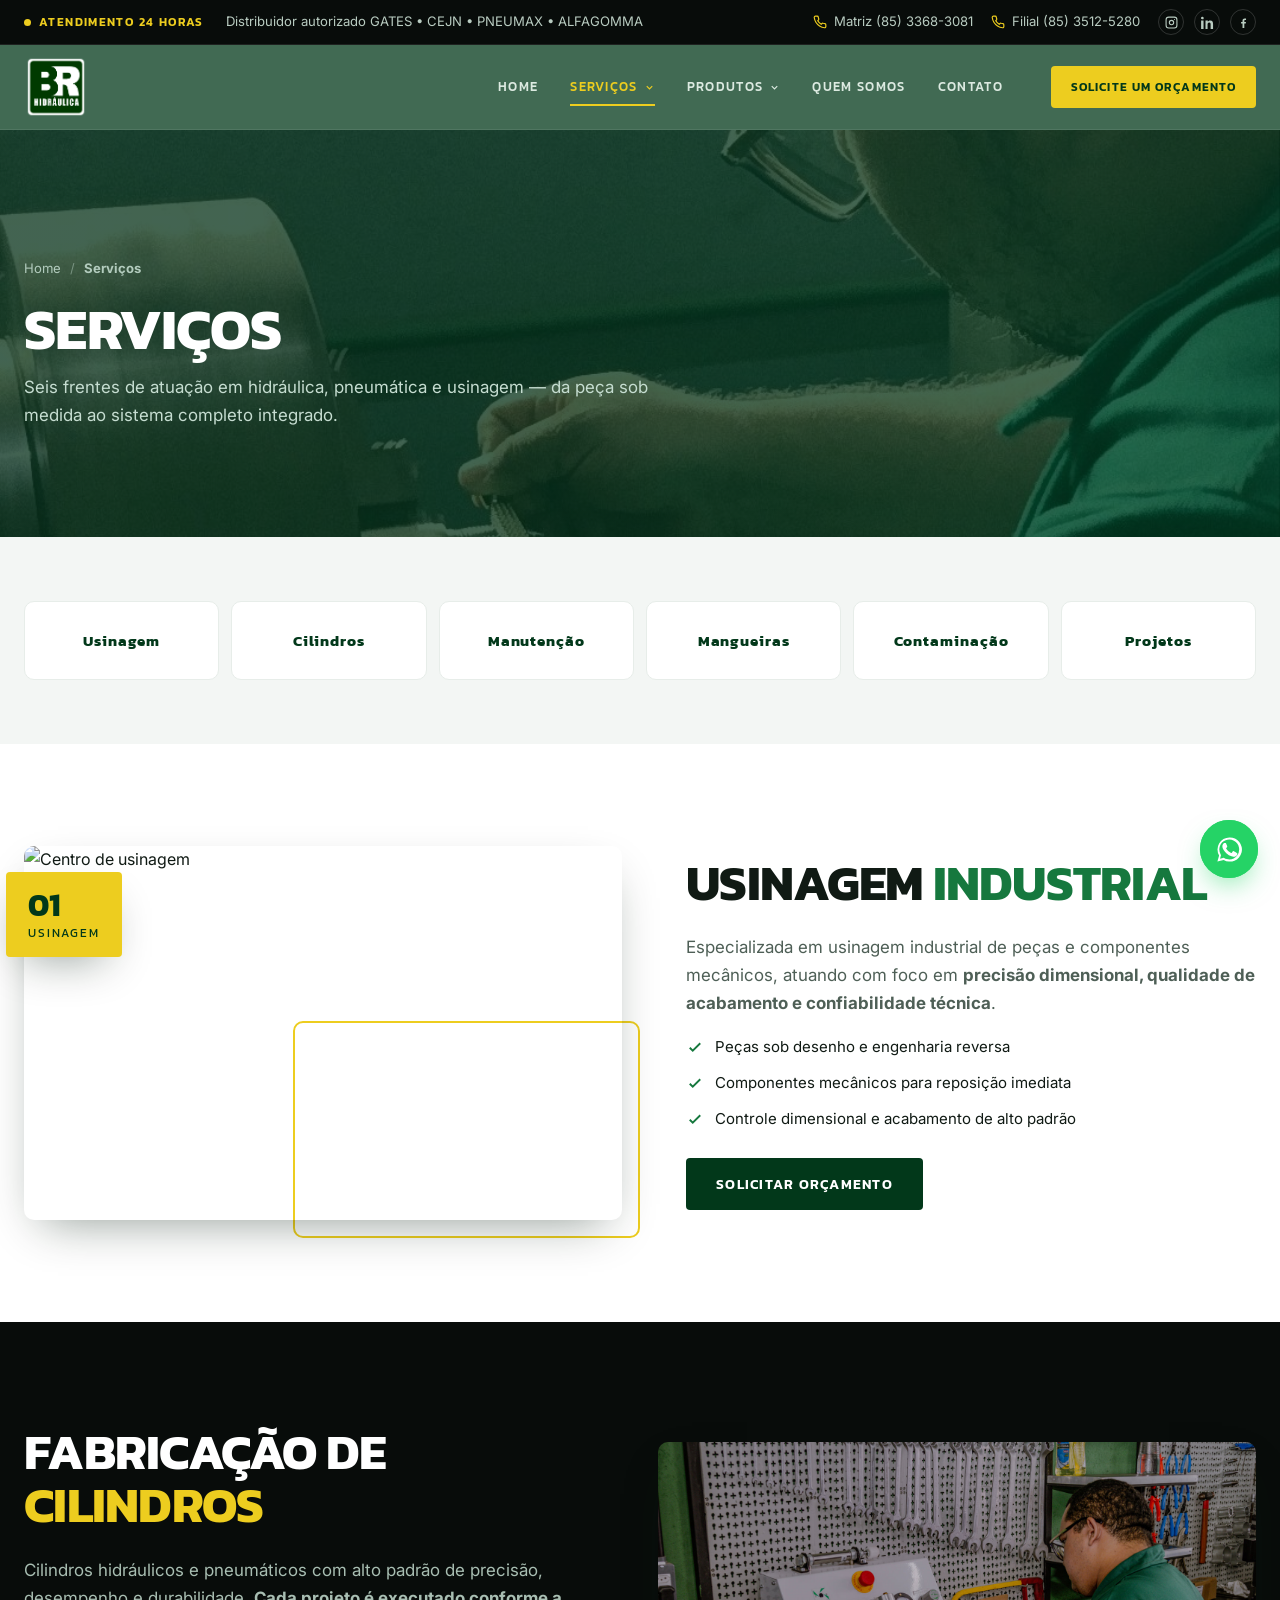
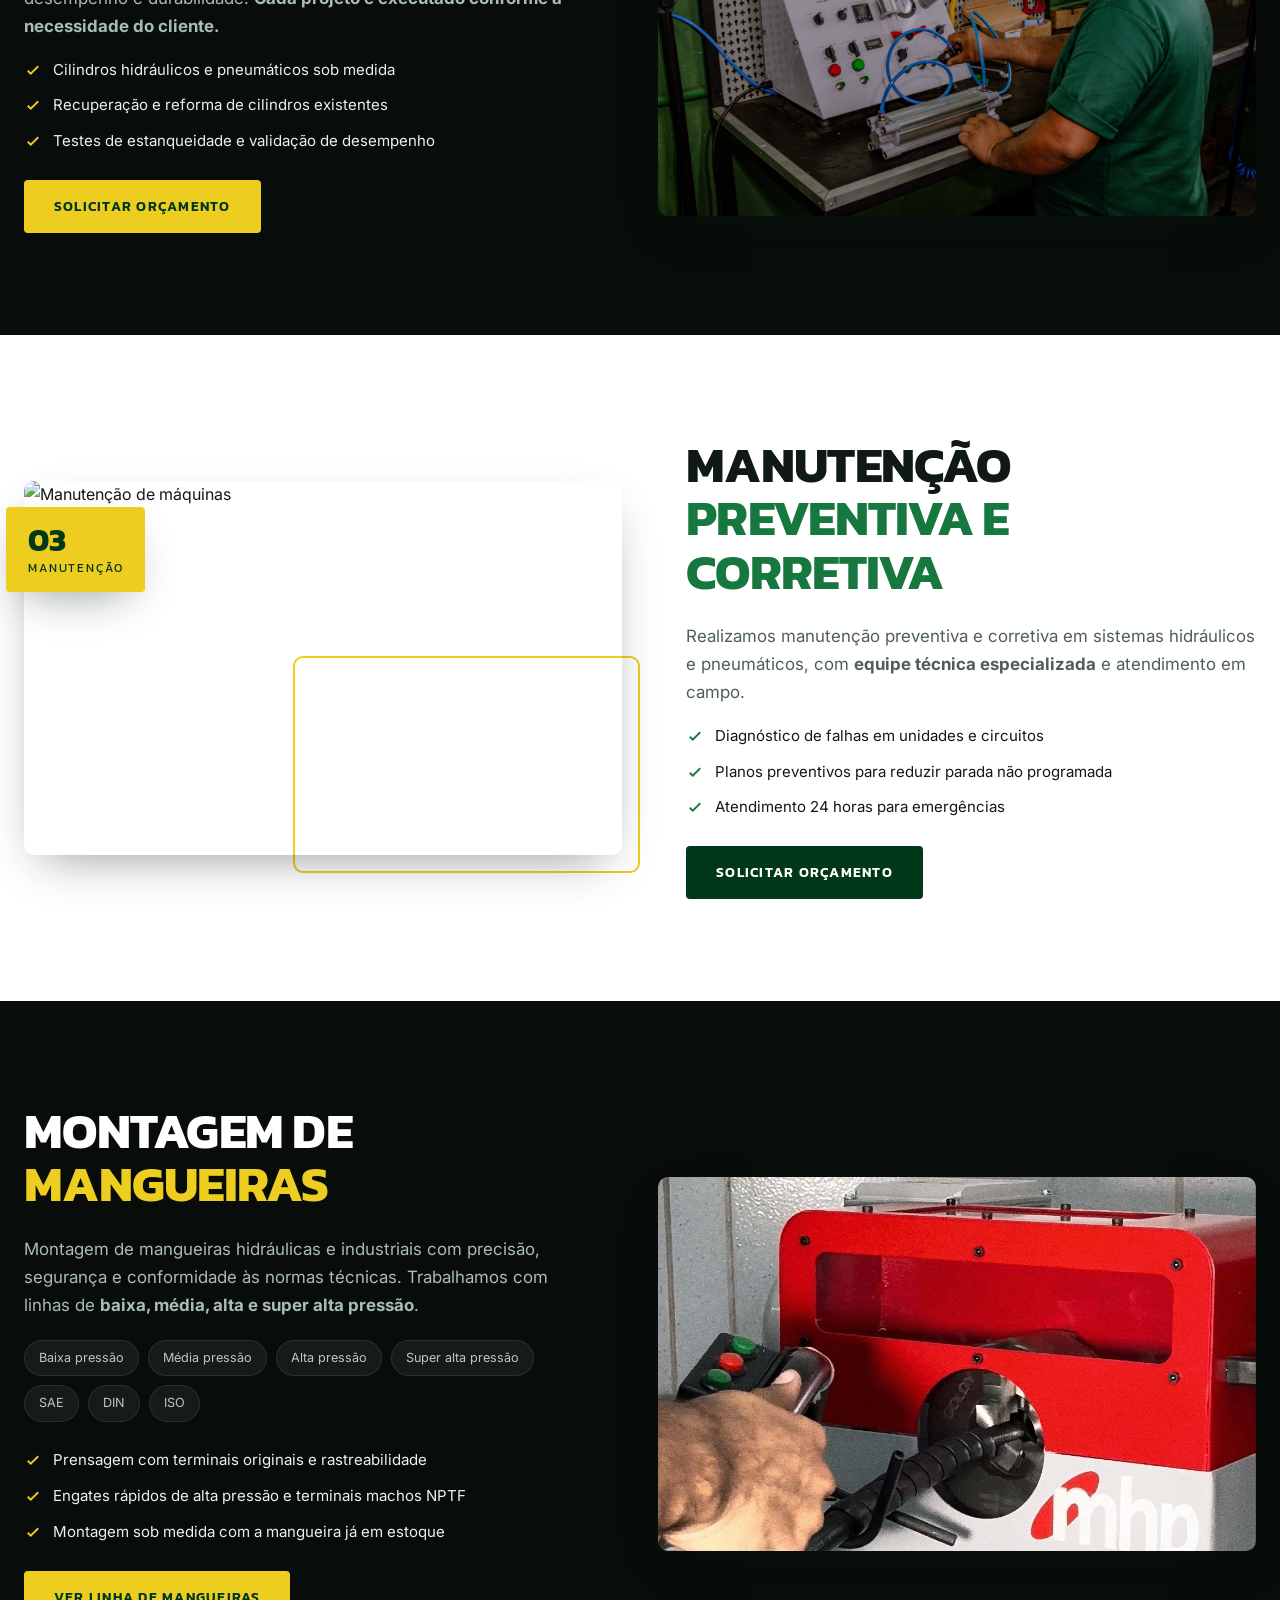
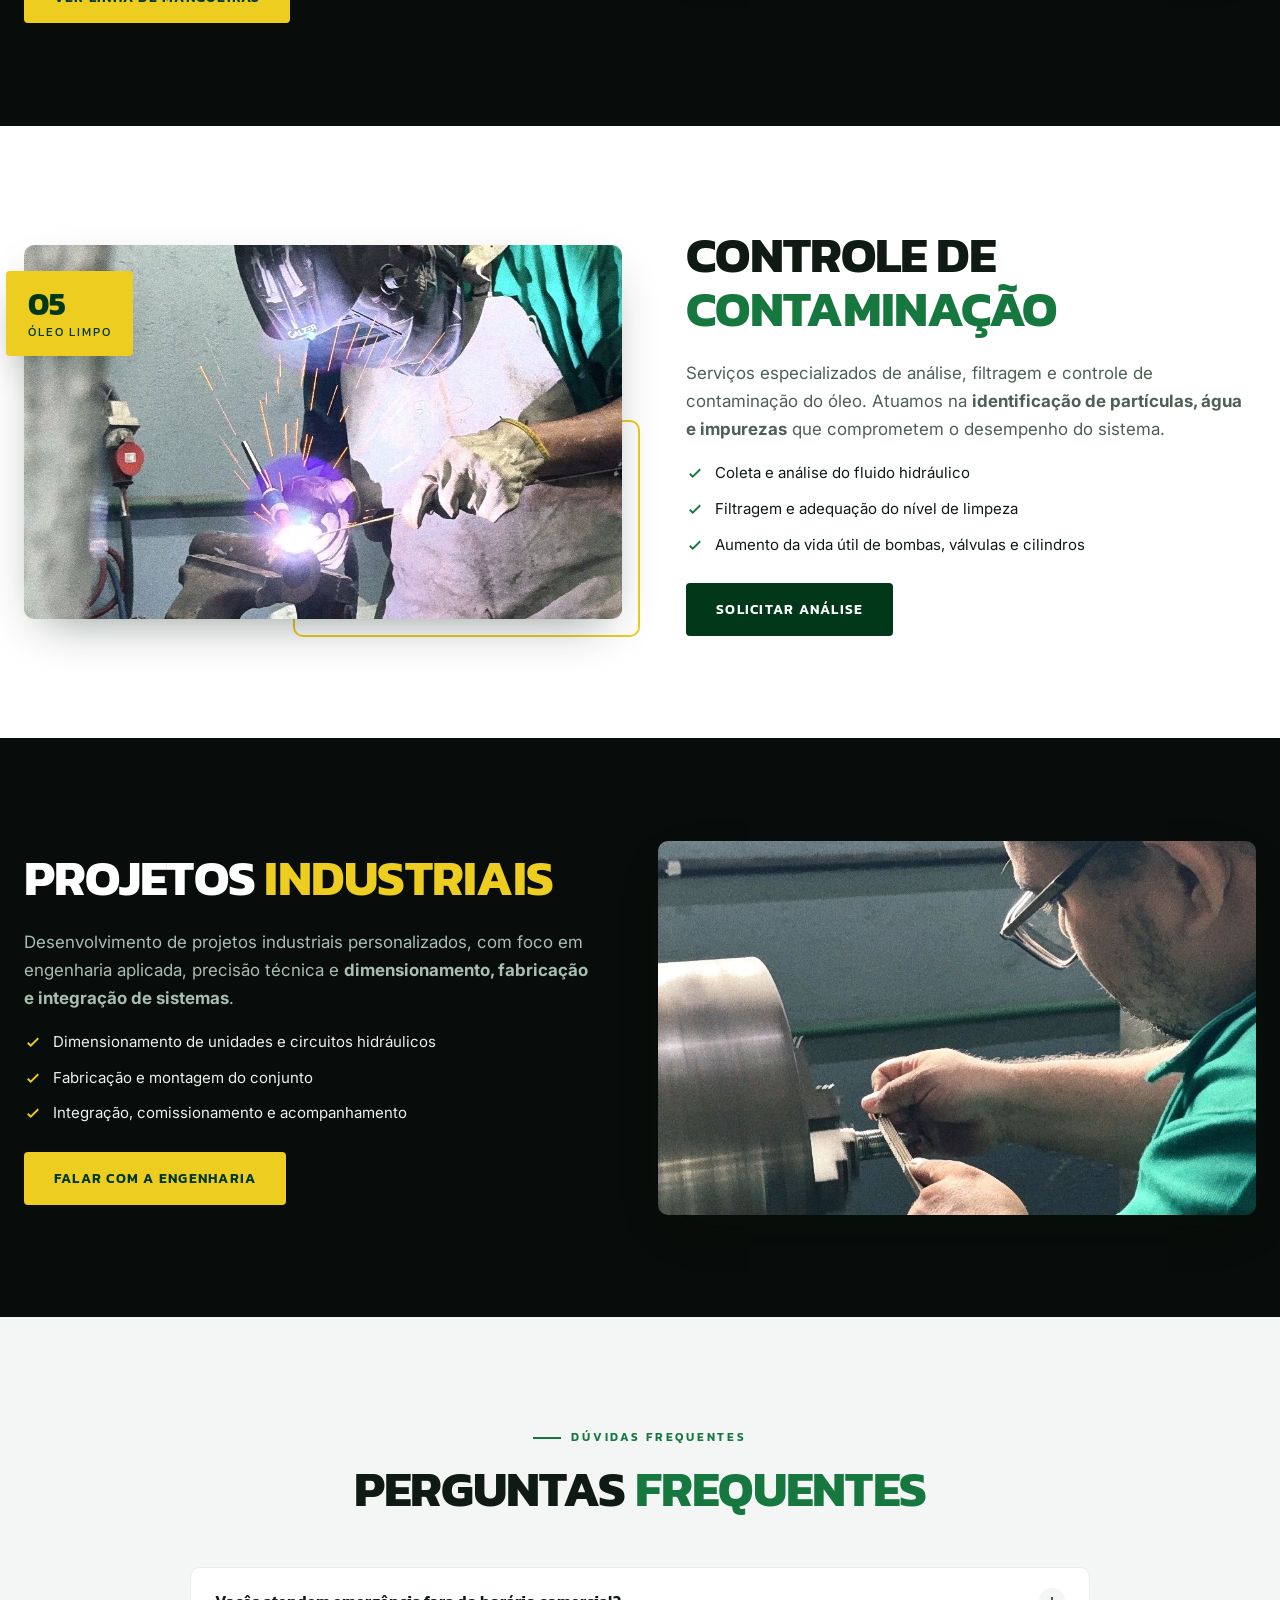
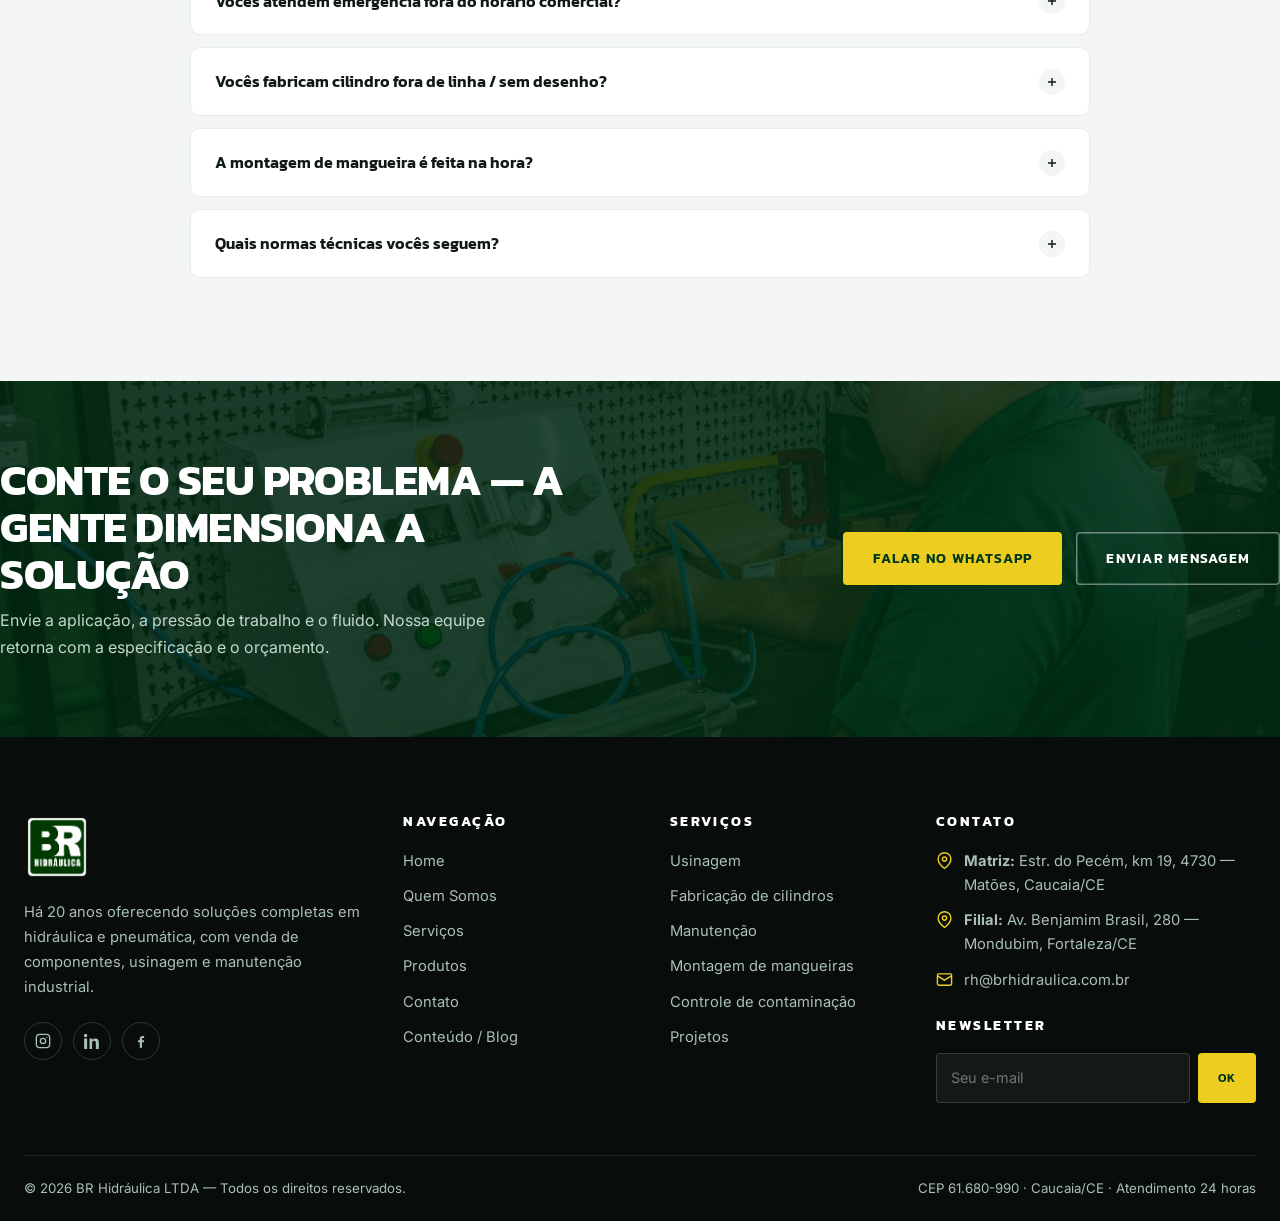
==== servicos.html @ 8c671d9d "feat: atualiza site BR Hidráulica" ====
<!DOCTYPE html>
<html lang="pt-BR">
<head>
<meta charset="utf-8">
<meta name="viewport" content="width=device-width,initial-scale=1">
<title>Serviços | Usinagem, Cilindros, Manutenção e Mangueiras | BR Hidráulica</title>
<meta name="description" content="Usinagem, fabricação de cilindros, manutenção industrial, montagem de mangueiras, controle de contaminação e projetos hidráulicos no Ceará.">
<meta name="theme-color" content="#02381A">
<link rel="icon" href="assets/img/logo-icon.jpg">
<link rel="preconnect" href="https://fonts.googleapis.com">
<link rel="preconnect" href="https://fonts.gstatic.com" crossorigin>
<link href="https://fonts.googleapis.com/css2?family=Kanit:wght@400;500;600;700&family=Inter:wght@400;500;600&display=swap" rel="stylesheet">
<link rel="stylesheet" href="assets/css/style.css">
<noscript><style>[data-reveal]{opacity:1!important;transform:none!important}.svc p{max-height:220px!important;opacity:1!important}.tabpanel{display:block!important}</style></noscript>
</head>
<body>

<div class="progressbar"></div>

<!-- ================= TOPBAR ================= -->
<div class="topbar">
  <div class="wrap topbar__in">
    <div class="topbar__left">
      <span class="topbar__tag"><span class="dot"></span> Atendimento 24 horas</span>
      <span class="topbar__phone topbar__brands">Distribuidor autorizado GATES • CEJN • PNEUMAX • ALFAGOMMA</span>
    </div>
    <div class="topbar__right">
      <a class="topbar__phone" href="tel:+558533683081">
        <svg viewBox="0 0 24 24" fill="none" stroke="currentColor" stroke-width="2"><path d="M22 16.9v3a2 2 0 0 1-2.2 2 19.8 19.8 0 0 1-8.6-3.1 19.5 19.5 0 0 1-6-6A19.8 19.8 0 0 1 2.1 4.2 2 2 0 0 1 4.1 2h3a2 2 0 0 1 2 1.7c.1 1 .4 1.9.7 2.8a2 2 0 0 1-.5 2.1L8.1 9.9a16 16 0 0 0 6 6l1.3-1.3a2 2 0 0 1 2.1-.4c.9.3 1.8.6 2.8.7a2 2 0 0 1 1.7 2z"/></svg>
        Matriz (85) 3368-3081
      </a>
      <a class="topbar__phone" href="tel:+558535125280">
        <svg viewBox="0 0 24 24" fill="none" stroke="currentColor" stroke-width="2"><path d="M22 16.9v3a2 2 0 0 1-2.2 2 19.8 19.8 0 0 1-8.6-3.1 19.5 19.5 0 0 1-6-6A19.8 19.8 0 0 1 2.1 4.2 2 2 0 0 1 4.1 2h3a2 2 0 0 1 2 1.7c.1 1 .4 1.9.7 2.8a2 2 0 0 1-.5 2.1L8.1 9.9a16 16 0 0 0 6 6l1.3-1.3a2 2 0 0 1 2.1-.4c.9.3 1.8.6 2.8.7a2 2 0 0 1 1.7 2z"/></svg>
        Filial (85) 3512-5280
      </a>
      <div class="topbar__social">
        <a href="https://www.instagram.com/brhidraulica" target="_blank" rel="noopener" aria-label="Instagram"><svg viewBox="0 0 24 24" fill="none" stroke="currentColor" stroke-width="2"><rect x="2" y="2" width="20" height="20" rx="5"/><circle cx="12" cy="12" r="4"/><circle cx="17.5" cy="6.5" r="1" fill="currentColor" stroke="none"/></svg></a>
        <a href="https://www.linkedin.com/company/brhidraulica" target="_blank" rel="noopener" aria-label="LinkedIn"><svg viewBox="0 0 24 24" fill="currentColor"><path d="M4.98 3.5A2.5 2.5 0 1 1 0 3.5a2.5 2.5 0 0 1 4.98 0zM.2 8.4h4.5V24H.2zM8.3 8.4h4.3v2.1h.06c.6-1.1 2.06-2.3 4.24-2.3 4.53 0 5.37 2.98 5.37 6.86V24h-4.5v-7.9c0-1.88-.03-4.3-2.62-4.3-2.62 0-3.02 2.05-3.02 4.16V24H8.3z"/></svg></a>
        <a href="https://www.facebook.com/brhidraulica" target="_blank" rel="noopener" aria-label="Facebook"><svg viewBox="0 0 24 24" fill="currentColor"><path d="M13.5 22v-8h2.7l.4-3.1h-3.1V8.9c0-.9.25-1.5 1.55-1.5h1.65V4.6c-.3 0-1.3-.13-2.45-.13-2.42 0-4.07 1.48-4.07 4.19v2.24H7.5V14h2.68v8z"/></svg></a>
      </div>
    </div>
  </div>
</div>

<!-- ================= HEADER ================= -->
<header class="header">
  <div class="wrap wrap-lg header__in">
    <a class="brand" href="index.html">
      <img src="assets/img/logo-br-hidraulica.png" alt="BR Hidráulica">
    </a>

    <nav class="nav">
      <div class="nav__item"><a class="nav__link" href="index.html">Home</a></div>

      <div class="nav__item nav__item--has">
        <a class="nav__link" href="servicos.html">Serviços
          <svg class="chev" viewBox="0 0 24 24" fill="none" stroke="currentColor" stroke-width="2.5"><path d="m6 9 6 6 6-6"/></svg>
        </a>
        <div class="mega">
          <a class="mega__link" href="servicos.html#usinagem">
            <i class="mega__ico"><svg viewBox="0 0 24 24" fill="none" stroke="currentColor" stroke-width="2"><circle cx="12" cy="12" r="3"/><path d="M19.4 15a1.7 1.7 0 0 0 .3 1.9l.1.1a2 2 0 1 1-2.8 2.8l-.1-.1a1.7 1.7 0 0 0-1.9-.3 1.7 1.7 0 0 0-1 1.5V21a2 2 0 1 1-4 0v-.1A1.7 1.7 0 0 0 8.9 19a1.7 1.7 0 0 0-1.9.3l-.1.1a2 2 0 1 1-2.8-2.8l.1-.1a1.7 1.7 0 0 0 .3-1.9 1.7 1.7 0 0 0-1.5-1H3a2 2 0 1 1 0-4h.1A1.7 1.7 0 0 0 5 8.9a1.7 1.7 0 0 0-.3-1.9l-.1-.1a2 2 0 1 1 2.8-2.8l.1.1a1.7 1.7 0 0 0 1.9.3H9.5a1.7 1.7 0 0 0 1-1.5V3a2 2 0 1 1 4 0v.1a1.7 1.7 0 0 0 1 1.5 1.7 1.7 0 0 0 1.9-.3l.1-.1a2 2 0 1 1 2.8 2.8l-.1.1a1.7 1.7 0 0 0-.3 1.9v.1a1.7 1.7 0 0 0 1.5 1H21a2 2 0 1 1 0 4h-.1a1.7 1.7 0 0 0-1.5 1z"/></svg></i>
            <span><b class="mega__t">Usinagem</b><span class="mega__d">Precisão dimensional e acabamento de alto padrão</span></span>
          </a>
          <a class="mega__link" href="servicos.html#cilindros">
            <i class="mega__ico"><svg viewBox="0 0 24 24" fill="none" stroke="currentColor" stroke-width="2"><rect x="2" y="8" width="14" height="8" rx="2"/><path d="M16 12h6M18 9v6"/></svg></i>
            <span><b class="mega__t">Fabricação de Cilindros</b><span class="mega__d">Cilindros hidráulicos e pneumáticos sob medida</span></span>
          </a>
          <a class="mega__link" href="servicos.html#manutencao">
            <i class="mega__ico"><svg viewBox="0 0 24 24" fill="none" stroke="currentColor" stroke-width="2"><path d="M14.7 6.3a4 4 0 0 0 5 5l-9.4 9.4a2.8 2.8 0 0 1-4-4z"/><path d="m18 2 4 4-2.5 2.5-4-4z"/></svg></i>
            <span><b class="mega__t">Manutenção</b><span class="mega__d">Preventiva e corretiva em sistemas hidráulicos</span></span>
          </a>
          <a class="mega__link" href="servicos.html#montagem">
            <i class="mega__ico"><svg viewBox="0 0 24 24" fill="none" stroke="currentColor" stroke-width="2"><path d="M3 7h4a5 5 0 0 1 5 5 5 5 0 0 0 5 5h4"/><rect x="1" y="4" width="4" height="6" rx="1"/><rect x="19" y="14" width="4" height="6" rx="1"/></svg></i>
            <span><b class="mega__t">Montagem de Mangueiras</b><span class="mega__d">Baixa, média, alta e super alta pressão</span></span>
          </a>
          <a class="mega__link" href="servicos.html#contaminacao">
            <i class="mega__ico"><svg viewBox="0 0 24 24" fill="none" stroke="currentColor" stroke-width="2"><path d="M12 2.7 6.7 8a7.5 7.5 0 1 0 10.6 0z"/></svg></i>
            <span><b class="mega__t">Controle de Contaminação</b><span class="mega__d">Análise, filtragem e controle do óleo hidráulico</span></span>
          </a>
          <a class="mega__link" href="servicos.html#projetos">
            <i class="mega__ico"><svg viewBox="0 0 24 24" fill="none" stroke="currentColor" stroke-width="2"><path d="M3 3h18v18H3z"/><path d="M3 9h18M9 21V9"/></svg></i>
            <span><b class="mega__t">Projetos</b><span class="mega__d">Engenharia aplicada e integração de sistemas</span></span>
          </a>
        </div>
      </div>

      <div class="nav__item nav__item--has">
        <a class="nav__link" href="produtos.html">Produtos
          <svg class="chev" viewBox="0 0 24 24" fill="none" stroke="currentColor" stroke-width="2.5"><path d="m6 9 6 6 6-6"/></svg>
        </a>
        <div class="mega mega--sm">
          <a class="mega__link" href="produtos.html#mangueiras">
            <i class="mega__ico"><svg viewBox="0 0 24 24" fill="none" stroke="currentColor" stroke-width="2"><path d="M4 20c0-8 4-12 8-12s8 2 8 8"/><circle cx="4" cy="20" r="2"/><circle cx="20" cy="16" r="2"/></svg></i>
            <span><b class="mega__t">Mangueiras Hidráulicas</b><span class="mega__d">GATES, Alfagomma, Polyhose e CEJN</span></span>
          </a>
          <a class="mega__link" href="produtos.html#cejn">
            <i class="mega__ico"><svg viewBox="0 0 24 24" fill="none" stroke="currentColor" stroke-width="2"><path d="M12 2v6M5 8h14l-2 12H7z"/></svg></i>
            <span><b class="mega__t">Pneumática CEJN</b><span class="mega__d">Engates rápidos e ultra alta pressão</span></span>
          </a>
          <a class="mega__link" href="produtos.html#pneumax">
            <i class="mega__ico"><svg viewBox="0 0 24 24" fill="none" stroke="currentColor" stroke-width="2"><rect x="2" y="6" width="20" height="12" rx="2"/><path d="M8 6v12M16 6v12"/></svg></i>
            <span><b class="mega__t">Pneumática PNEUMAX</b><span class="mega__d">Atuadores, válvulas e tratamento de ar</span></span>
          </a>
        </div>
      </div>

      <div class="nav__item"><a class="nav__link" href="quem-somos.html">Quem Somos</a></div>
      <div class="nav__item"><a class="nav__link" href="contato.html">Contato</a></div>
    </nav>

    <a class="btn btn--sm header__cta" href="contato.html">Solicite um orçamento</a>

    <button class="burger" aria-label="Abrir menu"><span></span><span></span><span></span></button>
  </div>
</header>

<!-- ================= DRAWER MOBILE ================= -->
<div class="scrim"></div>
<aside class="drawer" aria-label="Menu">
  <div class="drawer__head">
    <img src="assets/img/logo-br-hidraulica.png" alt="BR Hidráulica">
    <button class="drawer__close" aria-label="Fechar">&times;</button>
  </div>
  <a href="index.html">Home</a>
  <a href="servicos.html">Serviços</a>
  <div class="sub">
    <a href="servicos.html#usinagem">Usinagem</a>
    <a href="servicos.html#cilindros">Fabricação de Cilindros</a>
    <a href="servicos.html#manutencao">Manutenção</a>
    <a href="servicos.html#montagem">Montagem de Mangueiras</a>
    <a href="servicos.html#contaminacao">Controle de Contaminação</a>
    <a href="servicos.html#projetos">Projetos</a>
  </div>
  <a href="produtos.html">Produtos</a>
  <a href="quem-somos.html">Quem Somos</a>
  <a href="contato.html">Contato</a>
  <a class="btn btn--wide" href="https://wa.me/5585989568914" target="_blank" rel="noopener">Falar no WhatsApp</a>
</aside>


<!-- ================= PAGE HERO ================= -->
<section class="phero">
  <img src="assets/img/br - trabalhando.jpg" alt="">
  <div class="wrap phero__in">
    <nav class="crumbs"><a href="index.html">Home</a><span>/</span><b>Serviços</b></nav>
    <h1>Serviços</h1>
    <p class="sec-lead" style="color:#C6DDD1">Seis frentes de atuação em hidráulica, pneumática e usinagem — da peça sob medida ao sistema completo integrado.</p>
  </div>
</section>

<!-- ================= ÍNDICE ================= -->
<section class="sec sec--tight soft">
  <div class="wrap">
    <div class="svc-grid" style="grid-template-columns:repeat(6,1fr);gap:12px">
      <a class="brandcard" href="#usinagem" style="background:#fff;border-color:var(--paper-3)" data-reveal="zoom"><b style="color:var(--brand);font-size:.95rem">Usinagem</b></a>
      <a class="brandcard" href="#cilindros" style="background:#fff;border-color:var(--paper-3)" data-reveal="zoom" data-delay="50"><b style="color:var(--brand);font-size:.95rem">Cilindros</b></a>
      <a class="brandcard" href="#manutencao" style="background:#fff;border-color:var(--paper-3)" data-reveal="zoom" data-delay="100"><b style="color:var(--brand);font-size:.95rem">Manutenção</b></a>
      <a class="brandcard" href="#montagem" style="background:#fff;border-color:var(--paper-3)" data-reveal="zoom" data-delay="150"><b style="color:var(--brand);font-size:.95rem">Mangueiras</b></a>
      <a class="brandcard" href="#contaminacao" style="background:#fff;border-color:var(--paper-3)" data-reveal="zoom" data-delay="200"><b style="color:var(--brand);font-size:.95rem">Contaminação</b></a>
      <a class="brandcard" href="#projetos" style="background:#fff;border-color:var(--paper-3)" data-reveal="zoom" data-delay="250"><b style="color:var(--brand);font-size:.95rem">Projetos</b></a>
    </div>
  </div>
</section>

<!-- ================= 01 USINAGEM ================= -->
<section class="sec" id="usinagem">
  <div class="wrap">
    <div class="about">
      <div class="about__media" data-reveal="left">
        <div class="frame"><img src="assets/img/br hidráulica - parelho branco.jpg" alt="Centro de usinagem" loading="lazy"></div>
        <div class="about__badge"><b>01</b><small>Usinagem</small></div>
      </div>
      <div data-reveal="right">
        
        <h2 class="sec-title">Usinagem <em>industrial</em></h2>
        <p class="sec-lead">Especializada em usinagem industrial de peças e componentes mecânicos, atuando com foco em <strong>precisão dimensional, qualidade de acabamento e confiabilidade técnica</strong>.</p>
        <ul class="speclist">
          <li><svg viewBox="0 0 24 24" fill="none" stroke="currentColor" stroke-width="2.5"><path d="m5 13 4 4L19 7"/></svg><span>Peças sob desenho e engenharia reversa</span></li>
          <li><svg viewBox="0 0 24 24" fill="none" stroke="currentColor" stroke-width="2.5"><path d="m5 13 4 4L19 7"/></svg><span>Componentes mecânicos para reposição imediata</span></li>
          <li><svg viewBox="0 0 24 24" fill="none" stroke="currentColor" stroke-width="2.5"><path d="m5 13 4 4L19 7"/></svg><span>Controle dimensional e acabamento de alto padrão</span></li>
        </ul>
        <a class="btn btn--dark" href="contato.html">Solicitar orçamento</a>
      </div>
    </div>
  </div>
</section>

<!-- ================= 02 CILINDROS ================= -->
<section class="sec dark" id="cilindros">
  <div class="wrap">
    <div class="about about--rev">
      <div data-reveal="left">
        
        <h2 class="sec-title">Fabricação de <em>cilindros</em></h2>
        <p class="sec-lead">Cilindros hidráulicos e pneumáticos com alto padrão de precisão, desempenho e durabilidade. <strong>Cada projeto é executado conforme a necessidade do cliente.</strong></p>
        <ul class="speclist">
          <li><svg viewBox="0 0 24 24" fill="none" stroke="currentColor" stroke-width="2.5"><path d="m5 13 4 4L19 7"/></svg><span>Cilindros hidráulicos e pneumáticos sob medida</span></li>
          <li><svg viewBox="0 0 24 24" fill="none" stroke="currentColor" stroke-width="2.5"><path d="m5 13 4 4L19 7"/></svg><span>Recuperação e reforma de cilindros existentes</span></li>
          <li><svg viewBox="0 0 24 24" fill="none" stroke="currentColor" stroke-width="2.5"><path d="m5 13 4 4L19 7"/></svg><span>Testes de estanqueidade e validação de desempenho</span></li>
        </ul>
        <a class="btn" href="contato.html">Solicitar orçamento</a>
      </div>
      <div class="about__media" data-reveal="right">
        <div class="frame"><img src="assets/img/servico-cilindros.jpg" alt="Fabricação de cilindros" loading="lazy"></div>
      </div>
    </div>
  </div>
</section>

<!-- ================= 03 MANUTENÇÃO ================= -->
<section class="sec" id="manutencao">
  <div class="wrap">
    <div class="about">
      <div class="about__media" data-reveal="left">
        <div class="frame"><img src="assets/img/br hidráulica - pessoa trabalhando.jpg" alt="Manutenção de máquinas" loading="lazy"></div>
        <div class="about__badge"><b>03</b><small>Manutenção</small></div>
      </div>
      <div data-reveal="right">
        
        <h2 class="sec-title">Manutenção <em>preventiva e corretiva</em></h2>
        <p class="sec-lead">Realizamos manutenção preventiva e corretiva em sistemas hidráulicos e pneumáticos, com <strong>equipe técnica especializada</strong> e atendimento em campo.</p>
        <ul class="speclist">
          <li><svg viewBox="0 0 24 24" fill="none" stroke="currentColor" stroke-width="2.5"><path d="m5 13 4 4L19 7"/></svg><span>Diagnóstico de falhas em unidades e circuitos</span></li>
          <li><svg viewBox="0 0 24 24" fill="none" stroke="currentColor" stroke-width="2.5"><path d="m5 13 4 4L19 7"/></svg><span>Planos preventivos para reduzir parada não programada</span></li>
          <li><svg viewBox="0 0 24 24" fill="none" stroke="currentColor" stroke-width="2.5"><path d="m5 13 4 4L19 7"/></svg><span>Atendimento 24 horas para emergências</span></li>
        </ul>
        <a class="btn btn--dark" href="contato.html">Solicitar orçamento</a>
      </div>
    </div>
  </div>
</section>

<!-- ================= 04 MONTAGEM ================= -->
<section class="sec dark" id="montagem">
  <div class="wrap">
    <div class="about about--rev">
      <div data-reveal="left">
        
        <h2 class="sec-title">Montagem de <em>mangueiras</em></h2>
        <p class="sec-lead">Montagem de mangueiras hidráulicas e industriais com precisão, segurança e conformidade às normas técnicas. Trabalhamos com linhas de <strong>baixa, média, alta e super alta pressão</strong>.</p>
        <div class="chips">
          <span class="chip">Baixa pressão</span><span class="chip">Média pressão</span><span class="chip">Alta pressão</span><span class="chip">Super alta pressão</span>
          <span class="chip">SAE</span><span class="chip">DIN</span><span class="chip">ISO</span>
        </div>
        <ul class="speclist">
          <li><svg viewBox="0 0 24 24" fill="none" stroke="currentColor" stroke-width="2.5"><path d="m5 13 4 4L19 7"/></svg><span>Prensagem com terminais originais e rastreabilidade</span></li>
          <li><svg viewBox="0 0 24 24" fill="none" stroke="currentColor" stroke-width="2.5"><path d="m5 13 4 4L19 7"/></svg><span>Engates rápidos de alta pressão e terminais machos NPTF</span></li>
          <li><svg viewBox="0 0 24 24" fill="none" stroke="currentColor" stroke-width="2.5"><path d="m5 13 4 4L19 7"/></svg><span>Montagem sob medida com a mangueira já em estoque</span></li>
        </ul>
        <a class="btn" href="produtos.html#mangueiras">Ver linha de mangueiras</a>
      </div>
      <div class="about__media" data-reveal="right">
        <div class="frame"><img src="assets/img/br - Mangueira.jpg" alt="Montagem de mangueiras" loading="lazy"></div>
      </div>
    </div>
  </div>
</section>

<!-- ================= 05 CONTAMINAÇÃO ================= -->
<section class="sec" id="contaminacao">
  <div class="wrap">
    <div class="about">
      <div class="about__media" data-reveal="left">
        <div class="frame"><img src="assets/img/br - luz florescente 2.jpg" alt="Controle de contaminação de óleo hidráulico" loading="lazy"></div>
        <div class="about__badge"><b>05</b><small>Óleo limpo</small></div>
      </div>
      <div data-reveal="right">
        
        <h2 class="sec-title">Controle de <em>contaminação</em></h2>
        <p class="sec-lead">Serviços especializados de análise, filtragem e controle de contaminação do óleo. Atuamos na <strong>identificação de partículas, água e impurezas</strong> que comprometem o desempenho do sistema.</p>
        <ul class="speclist">
          <li><svg viewBox="0 0 24 24" fill="none" stroke="currentColor" stroke-width="2.5"><path d="m5 13 4 4L19 7"/></svg><span>Coleta e análise do fluido hidráulico</span></li>
          <li><svg viewBox="0 0 24 24" fill="none" stroke="currentColor" stroke-width="2.5"><path d="m5 13 4 4L19 7"/></svg><span>Filtragem e adequação do nível de limpeza</span></li>
          <li><svg viewBox="0 0 24 24" fill="none" stroke="currentColor" stroke-width="2.5"><path d="m5 13 4 4L19 7"/></svg><span>Aumento da vida útil de bombas, válvulas e cilindros</span></li>
        </ul>
        <a class="btn btn--dark" href="contato.html">Solicitar análise</a>
      </div>
    </div>
  </div>
</section>

<!-- ================= 06 PROJETOS ================= -->
<section class="sec dark" id="projetos">
  <div class="wrap">
    <div class="about about--rev">
      <div data-reveal="left">
        
        <h2 class="sec-title">Projetos <em>industriais</em></h2>
        <p class="sec-lead">Desenvolvimento de projetos industriais personalizados, com foco em engenharia aplicada, precisão técnica e <strong>dimensionamento, fabricação e integração de sistemas</strong>.</p>
        <ul class="speclist">
          <li><svg viewBox="0 0 24 24" fill="none" stroke="currentColor" stroke-width="2.5"><path d="m5 13 4 4L19 7"/></svg><span>Dimensionamento de unidades e circuitos hidráulicos</span></li>
          <li><svg viewBox="0 0 24 24" fill="none" stroke="currentColor" stroke-width="2.5"><path d="m5 13 4 4L19 7"/></svg><span>Fabricação e montagem do conjunto</span></li>
          <li><svg viewBox="0 0 24 24" fill="none" stroke="currentColor" stroke-width="2.5"><path d="m5 13 4 4L19 7"/></svg><span>Integração, comissionamento e acompanhamento</span></li>
        </ul>
        <a class="btn" href="contato.html">Falar com a engenharia</a>
      </div>
      <div class="about__media" data-reveal="right">
        <div class="frame"><img src="assets/img/br - trabalhando.jpg" alt="Projetos industriais" loading="lazy"></div>
      </div>
    </div>
  </div>
</section>

<!-- ================= FAQ ================= -->
<section class="sec soft">
  <div class="wrap">
    <div class="sec-head sec-head--center" data-reveal>
      <span class="eyebrow">Dúvidas frequentes</span>
      <h2 class="sec-title">Perguntas <em>frequentes</em></h2>
    </div>
    <div class="faq" data-reveal>
      <div class="faq__item">
        <button class="faq__q">Vocês atendem emergência fora do horário comercial?<i><svg viewBox="0 0 24 24" fill="none" stroke="currentColor" stroke-width="2.5"><path d="M12 5v14M5 12h14"/></svg></i></button>
        <div class="faq__a"><p>Sim. A BR Hidráulica mantém atendimento 24 horas para paradas críticas. Acione o WhatsApp da matriz — (85) 98956-8914 — e nossa equipe técnica avalia o chamado.</p></div>
      </div>
      <div class="faq__item">
        <button class="faq__q">Vocês fabricam cilindro fora de linha / sem desenho?<i><svg viewBox="0 0 24 24" fill="none" stroke="currentColor" stroke-width="2.5"><path d="M12 5v14M5 12h14"/></svg></i></button>
        <div class="faq__a"><p>Sim. Trabalhamos com engenharia reversa: a partir do componente físico levantamos as dimensões e fabricamos o cilindro conforme a necessidade da aplicação.</p></div>
      </div>
      <div class="faq__item">
        <button class="faq__q">A montagem de mangueira é feita na hora?<i><svg viewBox="0 0 24 24" fill="none" stroke="currentColor" stroke-width="2.5"><path d="M12 5v14M5 12h14"/></svg></i></button>
        <div class="faq__a"><p>Com mais de 5.000 itens em estoque, a maioria das montagens de baixa, média e alta pressão é feita para pronta entrega nas nossas unidades de Caucaia e Fortaleza.</p></div>
      </div>
      <div class="faq__item">
        <button class="faq__q">Quais normas técnicas vocês seguem?<i><svg viewBox="0 0 24 24" fill="none" stroke="currentColor" stroke-width="2.5"><path d="M12 5v14M5 12h14"/></svg></i></button>
        <div class="faq__a"><p>Nossas mangueiras e conexões atendem às normas SAE, DIN e ISO, e a montagem segue a conformidade técnica exigida por cada linha de pressão.</p></div>
      </div>
    </div>
  </div>
</section>

<!-- ================= CTA ================= -->
<section class="cta">
  <img src="assets/img/servico-cilindros.jpg" alt="" loading="lazy">
  <div class="wrap cta__in">
    <div data-reveal="left">
      <h2>Conte o seu problema — a gente dimensiona a solução</h2>
      <p>Envie a aplicação, a pressão de trabalho e o fluido. Nossa equipe retorna com a especificação e o orçamento.</p>
    </div>
    <div class="hero__acts" data-reveal="right">
      <a class="btn" href="https://wa.me/5585989568914" target="_blank" rel="noopener">Falar no WhatsApp</a>
      <a class="btn btn--ghost" href="contato.html">Enviar mensagem</a>
    </div>
  </div>
</section>

<!-- ================= FOOTER ================= -->
<footer class="footer">
  <div class="wrap">
    <div class="footer__top">
      <div>
        <img class="footer__logo" src="assets/img/logo-br-hidraulica.png" alt="BR Hidráulica">
        <p>Há 20 anos oferecendo soluções completas em hidráulica e pneumática, com venda de componentes, usinagem e manutenção industrial.</p>
        <div class="footer__social">
          <a href="https://www.instagram.com/brhidraulica" target="_blank" rel="noopener" aria-label="Instagram"><svg viewBox="0 0 24 24" fill="none" stroke="currentColor" stroke-width="2"><rect x="2" y="2" width="20" height="20" rx="5"/><circle cx="12" cy="12" r="4"/><circle cx="17.5" cy="6.5" r="1" fill="currentColor" stroke="none"/></svg></a>
          <a href="https://www.linkedin.com/company/brhidraulica" target="_blank" rel="noopener" aria-label="LinkedIn"><svg viewBox="0 0 24 24" fill="currentColor"><path d="M4.98 3.5A2.5 2.5 0 1 1 0 3.5a2.5 2.5 0 0 1 4.98 0zM.2 8.4h4.5V24H.2zM8.3 8.4h4.3v2.1h.06c.6-1.1 2.06-2.3 4.24-2.3 4.53 0 5.37 2.98 5.37 6.86V24h-4.5v-7.9c0-1.88-.03-4.3-2.62-4.3-2.62 0-3.02 2.05-3.02 4.16V24H8.3z"/></svg></a>
          <a href="https://www.facebook.com/brhidraulica" target="_blank" rel="noopener" aria-label="Facebook"><svg viewBox="0 0 24 24" fill="currentColor"><path d="M13.5 22v-8h2.7l.4-3.1h-3.1V8.9c0-.9.25-1.5 1.55-1.5h1.65V4.6c-.3 0-1.3-.13-2.45-.13-2.42 0-4.07 1.48-4.07 4.19v2.24H7.5V14h2.68v8z"/></svg></a>
        </div>
      </div>

      <div class="footer__links">
        <h4>Navegação</h4>
        <ul>
          <li><a href="index.html">Home</a></li>
          <li><a href="quem-somos.html">Quem Somos</a></li>
          <li><a href="servicos.html">Serviços</a></li>
          <li><a href="produtos.html">Produtos</a></li>
          <li><a href="contato.html">Contato</a></li>
          <li><a href="https://www.brhidraulica.com.br/blog" target="_blank" rel="noopener">Conteúdo / Blog</a></li>
        </ul>
      </div>

      <div class="footer__links">
        <h4>Serviços</h4>
        <ul>
          <li><a href="servicos.html#usinagem">Usinagem</a></li>
          <li><a href="servicos.html#cilindros">Fabricação de cilindros</a></li>
          <li><a href="servicos.html#manutencao">Manutenção</a></li>
          <li><a href="servicos.html#montagem">Montagem de mangueiras</a></li>
          <li><a href="servicos.html#contaminacao">Controle de contaminação</a></li>
          <li><a href="servicos.html#projetos">Projetos</a></li>
        </ul>
      </div>

      <div>
        <h4>Contato</h4>
        <ul class="footer__contact">
          <li><svg viewBox="0 0 24 24" fill="none" stroke="currentColor" stroke-width="2"><path d="M21 10c0 7-9 13-9 13S3 17 3 10a9 9 0 0 1 18 0z"/><circle cx="12" cy="10" r="3"/></svg><span><strong>Matriz:</strong> Estr. do Pecém, km 19, 4730 — Matões, Caucaia/CE</span></li>
          <li><svg viewBox="0 0 24 24" fill="none" stroke="currentColor" stroke-width="2"><path d="M21 10c0 7-9 13-9 13S3 17 3 10a9 9 0 0 1 18 0z"/><circle cx="12" cy="10" r="3"/></svg><span><strong>Filial:</strong> Av. Benjamim Brasil, 280 — Mondubim, Fortaleza/CE</span></li>
          <li><svg viewBox="0 0 24 24" fill="none" stroke="currentColor" stroke-width="2"><rect x="2" y="4" width="20" height="16" rx="2"/><path d="m2 7 10 6 10-6"/></svg><a href="mailto:rh@brhidraulica.com.br">rh@brhidraulica.com.br</a></li>
        </ul>
        <h4 style="margin-top:26px">Newsletter</h4>
        <form class="newsletter" onsubmit="event.preventDefault();this.reset();alert('Obrigado! Em breve entraremos em contato.');">
          <input type="email" placeholder="Seu e-mail" required aria-label="Seu e-mail">
          <button class="btn btn--sm" type="submit">OK</button>
        </form>
      </div>
    </div>

    <div class="footer__bar">
      <span>&copy; <span data-year></span> BR Hidráulica LTDA — Todos os direitos reservados.</span>
      <span>CEP 61.680-990 · Caucaia/CE · Atendimento 24 horas</span>
    </div>
  </div>
</footer>

<a class="whats" href="https://wa.me/5585989568914" target="_blank" rel="noopener" aria-label="WhatsApp">
  <svg viewBox="0 0 24 24" fill="currentColor"><path d="M17.5 14.4c-.3-.2-1.7-.9-2-1-.3-.1-.5-.1-.7.1-.2.3-.7 1-.9 1.2-.2.2-.3.2-.6.1a8.2 8.2 0 0 1-4-3.5c-.3-.5.3-.5.8-1.5.1-.2 0-.4 0-.5s-.7-1.6-.9-2.2c-.2-.5-.5-.5-.7-.5h-.6c-.2 0-.5.1-.8.4-.3.3-1 1-1 2.5s1.1 2.9 1.2 3.1c.2.2 2.2 3.3 5.3 4.6 2 .8 2.7.9 3.7.8.6-.1 1.7-.7 2-1.4.2-.7.2-1.3.2-1.4-.1-.2-.3-.2-.6-.4z"/><path d="M12 2a10 10 0 0 0-8.6 15L2 22l5.2-1.4A10 10 0 1 0 12 2zm0 18.2c-1.6 0-3.1-.4-4.4-1.2l-.3-.2-3.1.8.8-3-.2-.3a8.2 8.2 0 1 1 7.2 3.9z"/></svg>
</a>
<button class="totop" aria-label="Voltar ao topo"><svg viewBox="0 0 24 24" fill="none" stroke="currentColor" stroke-width="2.5"><path d="M12 19V5M5 12l7-7 7 7"/></svg></button>

<script src="assets/js/main.js"></script>
</body>
</html>
---- assets/css/style.css ----
/* ==========================================================================
   BR HIDRÁULICA — Design System
   ========================================================================== */

:root{
  /* Marca */
  --brand:        #02381A;
  --brand-700:    #044923;
  --brand-600:    #0A5A2E;
  --brand-500:    #16783E;
  --brand-400:    #3F7652;
  --accent:       #EDCD1F;
  --accent-600:   #D4B412;
  --accent-alt:   #E97A0D;

  /* Neutros escuros */
  --ink:          #080C0A;
  --ink-2:        #0E1512;
  --ink-3:        #16201B;
  --line:         rgba(255,255,255,.09);
  --line-2:       rgba(255,255,255,.16);

  /* Neutros claros */
  --paper:        #FFFFFF;
  --paper-2:      #F3F6F4;
  --paper-3:      #E7EDE9;
  --text:         #101A14;
  --text-2:       #4E5F56;
  --muted:        #9CB2A6;

  /* Tipografia */
  --font-head: 'Kanit', 'Archivo', system-ui, sans-serif;
  --font-body: 'Inter', 'Lato', system-ui, -apple-system, sans-serif;

  /* Layout */
  --wrap: 1280px;
  --gut: 24px;
  --radius: 4px;
  --radius-lg: 10px;

  --shadow-sm: 0 2px 10px rgba(0,0,0,.08);
  --shadow: 0 18px 46px -18px rgba(2,26,14,.45);
  --shadow-lg: 0 40px 80px -30px rgba(2,26,14,.6);

  --ease: cubic-bezier(.22,.61,.36,1);
  --header-h: 84px;
}

/* ---------- Reset ---------- */
*,*::before,*::after{box-sizing:border-box}
html{scroll-behavior:smooth}
body{
  margin:0;
  font-family:var(--font-body);
  font-size:16px;
  line-height:1.65;
  color:var(--text);
  background:var(--paper);
  -webkit-font-smoothing:antialiased;
  overflow-x:hidden;
}
img{max-width:100%;display:block}
a{color:inherit;text-decoration:none}
button{font:inherit;cursor:pointer;border:0;background:none;color:inherit}
ul{margin:0;padding:0;list-style:none}
h1,h2,h3,h4,h5{
  font-family:var(--font-head);
  font-weight:700;
  line-height:1.08;
  margin:0 0 .5em;
  letter-spacing:-.01em;
}
p{margin:0 0 1em}
::selection{background:var(--accent);color:var(--brand)}

/* ---------- Utilitários ---------- */
.wrap{width:100%;max-width:var(--wrap);margin-inline:auto;padding-inline:var(--gut)}
.wrap-lg{max-width:1480px}
.sec{padding:clamp(64px,8vw,120px) 0}
.sec--tight{padding:clamp(48px,5vw,76px) 0}
.dark{background:var(--ink);color:#EAF2ED}
.dark h1,.dark h2,.dark h3,.dark h4{color:#fff}
.soft{background:var(--paper-2)}
.center{text-align:center}
.grid{display:grid;gap:28px}
.sr-only{position:absolute;width:1px;height:1px;overflow:hidden;clip:rect(0 0 0 0);white-space:nowrap}

/* Eyebrow / títulos de seção */
.eyebrow{
  display:inline-flex;align-items:center;gap:10px;
  font-family:var(--font-head);font-weight:600;font-size:.78rem;
  letter-spacing:.22em;text-transform:uppercase;
  color:var(--brand-500);margin-bottom:14px;
}
.dark .eyebrow{color:var(--accent)}
.eyebrow::before{content:"";width:28px;height:2px;background:currentColor;display:block}

.sec-title{
  font-size:clamp(1.9rem,4vw,3.1rem);
  text-transform:uppercase;
  letter-spacing:-.015em;
}
.sec-title em{font-style:normal;color:var(--brand-500)}
.dark .sec-title em{color:var(--accent)}
.sec-lead{max-width:62ch;color:var(--text-2);font-size:1.06rem}
.dark .sec-lead{color:#A8BEB2}
.sec-head{margin-bottom:clamp(34px,4vw,56px)}
.sec-head--center{text-align:center;margin-inline:auto;max-width:820px}
.sec-head--center .eyebrow{justify-content:center}
.sec-head--center .sec-lead{margin-inline:auto}

/* ---------- Botões ---------- */
.btn{
  --btn-bg:var(--accent);--btn-fg:var(--brand);
  display:inline-flex;align-items:center;justify-content:center;gap:10px;
  font-family:var(--font-head);font-weight:600;font-size:.86rem;
  letter-spacing:.09em;text-transform:uppercase;
  padding:15px 30px;border-radius:var(--radius);
  background:var(--btn-bg);color:var(--btn-fg);
  position:relative;overflow:hidden;isolation:isolate;
  transition:transform .35s var(--ease), box-shadow .35s var(--ease), color .3s;
  white-space:nowrap;
}
.btn::after{
  content:"";position:absolute;inset:0;z-index:-1;
  background:var(--brand);
  transform:translateY(101%);
  transition:transform .42s var(--ease);
}
.btn:hover{transform:translateY(-3px);box-shadow:0 16px 30px -14px rgba(0,0,0,.55);color:#fff}
.btn:hover::after{transform:translateY(0)}
.btn svg{width:17px;height:17px;flex:none}

.btn--ghost{--btn-bg:transparent;--btn-fg:#fff;box-shadow:inset 0 0 0 1.5px rgba(255,255,255,.42)}
.btn--ghost::after{background:#fff}
.btn--ghost:hover{color:var(--brand);box-shadow:inset 0 0 0 1.5px #fff}
.btn--dark{--btn-bg:var(--brand);--btn-fg:#fff}
.btn--dark::after{background:var(--accent)}
.btn--dark:hover{color:var(--brand)}
.btn--sm{padding:11px 20px;font-size:.76rem}
.btn--wide{width:100%}

.link-arrow{
  display:inline-flex;align-items:center;gap:9px;
  font-family:var(--font-head);font-weight:600;font-size:.82rem;
  letter-spacing:.12em;text-transform:uppercase;color:var(--brand-500);
}
.dark .link-arrow{color:var(--accent)}
.link-arrow svg{width:16px;height:16px;transition:transform .35s var(--ease)}
.link-arrow:hover svg{transform:translateX(6px)}

/* ==========================================================================
   HEADER
   ========================================================================== */
.progressbar{
  position:fixed;top:0;left:0;height:3px;width:100%;transform-origin:0 50%;
  transform:scaleX(0);background:linear-gradient(90deg,var(--accent),var(--accent-alt));
  z-index:1200;
}

.topbar{
  background:var(--ink);color:#B9CCC1;font-size:.82rem;
  border-bottom:1px solid var(--line);
}
.topbar__in{display:flex;align-items:center;justify-content:space-between;gap:20px;height:44px}
.topbar__left{display:flex;align-items:center;gap:22px;min-width:0}
.topbar__tag{display:inline-flex;align-items:center;gap:8px;color:var(--accent);font-family:var(--font-head);letter-spacing:.12em;text-transform:uppercase;font-size:.72rem;font-weight:600}
.topbar__tag .dot{width:7px;height:7px;border-radius:50%;background:var(--accent);animation:pulse 2.2s infinite}
@keyframes pulse{0%,100%{opacity:1;transform:scale(1)}50%{opacity:.35;transform:scale(.7)}}
.topbar__right{display:flex;align-items:center;gap:18px}
.topbar a{transition:color .25s}
.topbar a:hover{color:var(--accent)}
.topbar__phone{display:inline-flex;align-items:center;gap:7px;white-space:nowrap}
.topbar__phone svg{width:14px;height:14px;color:var(--accent)}
.topbar__social{display:flex;gap:10px}
.topbar__social a{width:26px;height:26px;display:grid;place-items:center;border:1px solid var(--line-2);border-radius:50%;transition:.28s}
.topbar__social a:hover{background:var(--accent);border-color:var(--accent);color:var(--brand)}
.topbar__social svg{width:13px;height:13px}

.header {
  position: sticky;
  top: 0;
  z-index: 1000;

  background: rgba(2, 56, 26, .75);

  backdrop-filter: blur(14px);

  border-bottom: 1px solid rgba(255, 255, 255, .08);

  transition: background .35s var(--ease), box-shadow .35s var(--ease);


}


.header__video{
  position:absolute;
  inset:0;
  width:100%;
  height:100%;
  object-fit:cover;
  z-index:0;
  pointer-events:none;
}

.header__overlay{
  position:absolute;
  inset:0;
  background:rgba(2,20,10,.65);
  z-index:1;
  pointer-events:none;
}

.hero__in {
  position: relative;
  z-index: 2;
}

.hero__dots,
.scrollcue {
  position: absolute;
  z-index: 3;
}
.header.is-stuck{background:rgba(6,16,11,.97);box-shadow:0 12px 34px -18px rgba(0,0,0,.9)}
.header__in{display:flex;align-items:center;gap:26px;height:var(--header-h)}
.brand{display:flex;align-items:center;gap:12px;flex:none}
.brand img{height:64px;width:auto;transition:height .35s var(--ease);filter:drop-shadow(0 0 0 transparent)}
.header.is-stuck .brand img{height:52px}

.nav{margin-left:auto;display:flex;align-items:center;gap:4px}
.nav__item{position:relative}
.nav__link{
  display:flex;align-items:center;gap:6px;
  font-family:var(--font-head);font-weight:500;font-size:.83rem;
  letter-spacing:.1em;text-transform:uppercase;color:#DCEAE1;
  padding:10px 14px;border-radius:var(--radius);transition:color .25s;
}
.nav__link:hover,.nav__item.is-open>.nav__link,.nav__link.is-active{color:var(--accent)}
.nav__link .chev{width:11px;height:11px;transition:transform .3s var(--ease)}
.nav__item.is-open .chev{transform:rotate(180deg)}
.nav__link::after{
  content:"";position:absolute;left:14px;right:14px;bottom:2px;height:2px;
  background:var(--accent);transform:scaleX(0);transform-origin:0 50%;
  transition:transform .38s var(--ease);
}
.nav__link:hover::after,.nav__link.is-active::after{transform:scaleX(1)}

.mega{
  position:absolute;top:calc(100% + 12px);left:50%;translate:-50% 0;
  min-width:640px;background:#fff;border-radius:var(--radius-lg);
  box-shadow:var(--shadow-lg);padding:22px;
  display:grid;grid-template-columns:repeat(2,1fr);gap:6px;
  opacity:0;visibility:hidden;transform:translateY(14px);
  transition:opacity .3s var(--ease), transform .35s var(--ease), visibility .3s;
  border-top:3px solid var(--accent);
}
.nav__item.is-open .mega{opacity:1;visibility:visible;transform:translateY(0)}
.mega::before{content:"";position:absolute;top:-12px;left:0;right:0;height:12px}
.mega__link{display:flex;gap:13px;padding:13px 14px;border-radius:var(--radius);transition:background .25s}
.mega__link:hover{background:var(--paper-2)}
.mega__ico{width:38px;height:38px;flex:none;border-radius:var(--radius);background:var(--brand);color:var(--accent);display:grid;place-items:center;transition:.3s}
.mega__ico svg{width:19px;height:19px}
.mega__link:hover .mega__ico{background:var(--accent);color:var(--brand)}
.mega__t{font-family:var(--font-head);font-weight:600;font-size:.94rem;color:var(--text);line-height:1.2;display:block}
.mega__d{font-size:.8rem;color:var(--text-2);line-height:1.45;display:block;margin-top:3px}
.mega--sm{min-width:380px;grid-template-columns:1fr}

.header__cta{flex:none;margin-left:8px}
.burger{display:none;flex-direction:column;gap:5px;padding:10px;margin-left:auto}
.burger span{width:26px;height:2px;background:#fff;border-radius:2px;transition:.35s var(--ease)}
.burger.is-on span:nth-child(1){transform:translateY(7px) rotate(45deg)}
.burger.is-on span:nth-child(2){opacity:0}
.burger.is-on span:nth-child(3){transform:translateY(-7px) rotate(-45deg)}

/* Menu mobile */
.drawer{
  position:fixed;inset:0 0 0 auto;width:min(400px,88vw);
  background:var(--ink);z-index:1100;padding:26px 24px 40px;
  transform:translateX(102%);transition:transform .45s var(--ease);
  overflow-y:auto;display:flex;flex-direction:column;gap:6px;
}
.drawer.is-open{transform:translateX(0)}
.drawer__head{display:flex;justify-content:space-between;align-items:center;margin-bottom:20px}
.drawer__head img{height:46px}
.drawer__close{font-size:1.8rem;color:#fff;line-height:1;padding:4px 8px}
.drawer a{color:#DCEAE1;font-family:var(--font-head);text-transform:uppercase;letter-spacing:.08em;font-size:.92rem;padding:13px 0;border-bottom:1px solid var(--line);display:block}
.drawer a:hover{color:var(--accent)}
.drawer .sub a{padding-left:16px;font-size:.82rem;opacity:.82;text-transform:none;letter-spacing:.02em}
.drawer .btn{margin-top:20px}
.scrim{position:fixed;inset:0;background:rgba(0,0,0,.6);opacity:0;visibility:hidden;transition:.4s;z-index:1050}
.scrim.is-on{opacity:1;visibility:visible}

/* ==========================================================================
   HERO
   ========================================================================== */
.hero{position:relative;
  min-height:min(72vh);
  display:flex;
  align-items:center;
  overflow:hidden;
  background:var(--brand)}

.hero__video{
  position:absolute;
  inset:0;

  width:100%;
  height:100%;

  object-fit:cover;

  z-index:1;
  pointer-events:none;
}
.hero__slides{position:absolute;inset:0}
.hero__slide{position:absolute;inset:0;opacity:0;transition:opacity 1.2s var(--ease)}
.hero__slide.is-on{opacity:1}
.hero__slide img{width:100%;height:100%;object-fit:cover;transform:scale(1.06);transition:transform 8s linear}
.hero__slide.is-on img{transform:scale(1.16)}
.hero::before{
  content:"";position:absolute;inset:0;z-index:2;
  background:linear-gradient(100deg,rgba(2,40,19,.94) 0%,rgba(2,40,19,.80) 42%,rgba(2,40,19,.32) 100%);
}
.hero::after{
  content:"";position:absolute;inset:0;z-index:2;opacity:.35;
  background-image:linear-gradient(rgba(255,255,255,.05) 1px,transparent 1px),linear-gradient(90deg,rgba(255,255,255,.05) 1px,transparent 1px);
  background-size:64px 64px;
  mask-image:radial-gradient(ellipse at 30% 50%,#000,transparent 78%);
}
.hero__in{position:relative;z-index:3;width:100%;padding-block: 60px}
.hero__tag{
  display:inline-flex;align-items:center;gap:10px;
  background:rgba(237,205,31,.13);border:1px solid rgba(237,205,31,.42);
  color:var(--accent);border-radius:100px;padding:8px 18px;
  font-family:var(--font-head);font-size:.74rem;letter-spacing:.2em;text-transform:uppercase;font-weight:600;
  margin-bottom:24px;
}
.hero h1{
  color:#fff;font-size:clamp(2.4rem,6.4vw,5.2rem);
  text-transform:uppercase;letter-spacing:-.02em;max-width:16ch;margin-bottom:.35em;
}
.hero h1 span{color:var(--accent);display:block}
.hero__lead{color:#C8DCD0;font-size:clamp(1rem,1.6vw,1.22rem);max-width:56ch;margin-bottom:34px}
.hero__acts{display:flex;flex-wrap:wrap;gap:14px}
.hero__marks{
  display:flex;flex-wrap:wrap;gap:10px 30px;margin-top:46px;padding-top:26px;
  border-top:1px solid rgba(255,255,255,.14);
}
.hero__marks span{
  font-family:var(--font-head);font-weight:600;letter-spacing:.18em;text-transform:uppercase;
  font-size:.8rem;color:rgba(255,255,255,.62);transition:color .3s;
}
.hero__marks span:hover{color:var(--accent)}
.hero__marks small{display:block;width:100%;font-size:.68rem;letter-spacing:.22em;color:rgba(255,255,255,.4);margin-bottom:4px;text-transform:uppercase}

.hero__dots{position:absolute;bottom:34px;right:max(24px,calc((100vw - var(--wrap))/2 + 24px));z-index:4;display:flex;gap:9px}
.hero__dots button{width:34px;height:4px;border-radius:3px;background:rgba(255,255,255,.28);transition:.35s}
.hero__dots button.is-on{background:var(--accent);width:52px}

.scrollcue{
  position:absolute;bottom:30px;left:50%;translate:-50% 0;z-index:4;
  color:rgba(255,255,255,.6);display:grid;place-items:center;gap:6px;
}
.scrollcue svg{width:20px;height:20px;animation:bob 1.9s infinite}
@keyframes bob{0%,100%{transform:translateY(0)}50%{transform:translateY(7px)}}

/* Faixa de números */
.stats{background:var(--brand);border-top:1px solid rgba(255,255,255,.1)}
.stats__grid{display:grid;grid-template-columns:repeat(4,1fr)}
.stat{padding:38px 26px;text-align:center;border-right:1px solid rgba(255,255,255,.1);position:relative;overflow:hidden}
.stat:last-child{border-right:0}
.stat::before{content:"";position:absolute;inset:auto 0 0 0;height:3px;background:var(--accent);transform:scaleX(0);transform-origin:0 50%;transition:transform .6s var(--ease)}
.stat:hover::before{transform:scaleX(1)}
.stat__n{font-family:var(--font-head);font-weight:700;font-size:clamp(2.1rem,4vw,3.2rem);color:var(--accent);line-height:1}
.stat__l{font-family:var(--font-head);font-size:.78rem;letter-spacing:.18em;text-transform:uppercase;color:rgba(255,255,255,.75);margin-top:8px}

/* ==========================================================================
   SOBRE + VÍDEO
   ========================================================================== */
.about{display:grid;grid-template-columns:1.05fr 1fr;gap:clamp(36px,5vw,72px);align-items:center}
.about--rev{grid-template-columns:1fr 1.05fr}
.about__media{position:relative}
.about__media .frame{position:relative;border-radius:var(--radius-lg);overflow:hidden;box-shadow:var(--shadow)}
.about__media .frame img,.about__media .frame video{width:100%;aspect-ratio:16/10;object-fit:cover}
.about__media::before{
  content:"";position:absolute;inset:auto -18px -18px auto;width:58%;height:58%;
  border:2px solid var(--accent);border-radius:var(--radius-lg);z-index:-1;
}
.playbtn{
  position:absolute;inset:0;display:grid;place-items:center;z-index:3;
  background:linear-gradient(180deg,rgba(2,40,19,.15),rgba(2,40,19,.55));
  transition:opacity .4s;
}
.playbtn i{
  width:84px;height:84px;border-radius:50%;background:var(--accent);color:var(--brand);
  display:grid;place-items:center;position:relative;transition:transform .35s var(--ease);
}
.playbtn i svg{width:26px;height:26px;margin-left:4px}
.playbtn:hover i{transform:scale(1.09)}
.playbtn i::after{content:"";position:absolute;inset:-12px;border-radius:50%;border:2px solid rgba(237,205,31,.5);animation:ring 2.4s infinite}
@keyframes ring{0%{transform:scale(.85);opacity:1}100%{transform:scale(1.35);opacity:0}}
.playbtn.is-hidden{opacity:0;pointer-events:none}

.about__badge{
  position:absolute;left:-18px;top:26px;z-index:4;
  background:var(--accent);color:var(--brand);border-radius:var(--radius);
  padding:16px 22px;box-shadow:var(--shadow);
  font-family:var(--font-head);line-height:1.1;
}
.about__badge b{display:block;font-size:2rem}
.about__badge small{font-size:.72rem;letter-spacing:.16em;text-transform:uppercase}

.pillars{display:grid;grid-template-columns:repeat(2,1fr);gap:18px;margin-top:30px}
.pillar{display:flex;gap:13px;align-items:flex-start}
.pillar i{width:36px;height:36px;flex:none;border-radius:var(--radius);display:grid;place-items:center;background:rgba(2,56,26,.08);color:var(--brand-500)}
.dark .pillar i{background:rgba(237,205,31,.12);color:var(--accent)}
.pillar i svg{width:18px;height:18px}
.pillar b{font-family:var(--font-head);font-size:.95rem;display:block;line-height:1.25}
.pillar span{font-size:.86rem;color:var(--text-2)}
.dark .pillar span{color:#93A99D}

/* ==========================================================================
   SERVIÇOS
   ========================================================================== */
.svc-grid{display:grid;grid-template-columns:repeat(3,1fr);gap:24px}
.svc{
  position:relative;border-radius:var(--radius-lg);overflow:hidden;
  min-height:400px;display:flex;flex-direction:column;justify-content:flex-end;
  color:#fff;isolation:isolate;background:var(--ink-2);
}
.svc img{position:absolute;inset:0;width:100%;height:100%;object-fit:cover;z-index:-2;transition:transform 1s var(--ease)}
.svc::before{
  content:"";position:absolute;inset:0;z-index:-1;
  background:linear-gradient(180deg,rgba(2,40,19,.05) 20%,rgba(2,40,19,.72) 58%,rgba(4,22,12,.96) 100%);
  transition:background .5s;
}
.svc:hover img{transform:scale(1.09)}
.svc:hover::before{background:linear-gradient(180deg,rgba(2,40,19,.25) 0%,rgba(2,40,19,.85) 50%,rgba(2,50,24,.98) 100%)}
.svc__body{padding:28px 26px 26px;position:relative}
.svc__ico{
  width:48px;height:48px;border-radius:var(--radius);background:var(--accent);color:var(--brand);
  display:grid;place-items:center;margin-bottom:16px;
  transition:transform .45s var(--ease);
}
.svc__ico svg{width:23px;height:23px}
.svc:hover .svc__ico{transform:translateY(-4px) rotate(-6deg)}
.svc h3{font-size:1.28rem;text-transform:uppercase;margin-bottom:8px}
.svc p{
  font-size:.9rem;color:#C4D6CB;margin:0;
  max-height:0;opacity:0;overflow:hidden;
  transition:max-height .55s var(--ease), opacity .4s, margin .45s;
}
.svc:hover p{max-height:180px;opacity:1;margin-bottom:16px}
.svc__more{
  display:inline-flex;align-items:center;gap:8px;color:var(--accent);
  font-family:var(--font-head);font-size:.78rem;letter-spacing:.14em;text-transform:uppercase;
}
.svc__more svg{width:15px;height:15px;transition:transform .35s var(--ease)}
.svc:hover .svc__more svg{transform:translateX(6px)}
.svc__num{
  position:absolute;top:22px;right:24px;
  font-family:var(--font-head);font-weight:700;font-size:2.6rem;
  color:rgba(255,255,255,.34);line-height:1;
  text-shadow:0 2px 14px rgba(0,0,0,.55);
}

/* ==========================================================================
   PRODUTOS (abas)
   ========================================================================== */
.tabs{display:flex;flex-wrap:wrap;gap:10px;justify-content:center;margin-bottom:40px}
.tab{
  font-family:var(--font-head);font-size:.84rem;letter-spacing:.12em;text-transform:uppercase;
  padding:13px 26px;border-radius:100px;background:var(--paper-2);color:var(--text-2);
  transition:.32s var(--ease);border:1px solid transparent;
}
.dark .tab{background:rgba(255,255,255,.05);color:#A8BEB2}
.tab:hover{color:var(--brand);border-color:var(--brand-400)}
.dark .tab:hover{color:#fff}
.tab.is-on{background:var(--brand);color:#fff}
.dark .tab.is-on{background:var(--accent);color:var(--brand)}

.tabpanel{display:none}
.tabpanel.is-on{display:block;animation:fadeUp .55s var(--ease)}
@keyframes fadeUp{from{opacity:0;transform:translateY(18px)}to{opacity:1;transform:none}}

.prod{display:grid;grid-template-columns:1fr 1fr;gap:clamp(30px,4vw,60px);align-items:center}
.prod__img{border-radius:var(--radius-lg);overflow:hidden;box-shadow:var(--shadow);position:relative}
.prod__img img{width:100%;aspect-ratio:4/3;object-fit:cover;transition:transform .8s var(--ease)}
.prod__img:hover img{transform:scale(1.05)}
.prod h3{font-size:clamp(1.5rem,2.6vw,2.15rem);text-transform:uppercase}
.chips{display:flex;flex-wrap:wrap;gap:9px;margin:20px 0 26px}
.chip{
  font-size:.79rem;padding:7px 14px;border-radius:100px;
  background:var(--paper-2);color:var(--text-2);border:1px solid var(--paper-3);
}
.dark .chip{background:rgba(255,255,255,.06);border-color:var(--line);color:#B7CBBF}
.speclist{display:grid;gap:11px;margin-bottom:26px}
.speclist li{display:flex;gap:11px;align-items:flex-start;font-size:.94rem}
.speclist svg{width:18px;height:18px;flex:none;color:var(--brand-500);margin-top:3px}
.dark .speclist svg{color:var(--accent)}

/* ==========================================================================
   MARCAS / CLIENTES
   ========================================================================== */
.brands{display:grid;grid-template-columns:repeat(5,1fr);gap:16px}
.brandcard{
  border:1px solid var(--line);border-radius:var(--radius-lg);
  padding:26px 18px;text-align:center;transition:.38s var(--ease);
  background:rgba(255,255,255,.03);
}
.brandcard:hover{transform:translateY(-6px);border-color:var(--accent);background:rgba(237,205,31,.06)}
.brandcard b{font-family:var(--font-head);font-size:1.18rem;letter-spacing:.06em;color:#fff;display:block}
.brandcard span{font-size:.76rem;color:var(--muted);letter-spacing:.08em;text-transform:uppercase}

.marquee{overflow:hidden;position:relative;padding:14px 0;
  mask-image:linear-gradient(90deg,transparent,#000 8%,#000 92%,transparent)}
.marquee__track{display:flex;gap:64px;width:max-content;animation:slide 42s linear infinite}
.marquee:hover .marquee__track{animation-play-state:paused}
@keyframes slide{from{transform:translateX(0)}to{transform:translateX(-50%)}}
.marquee img{height:52px;width:auto;object-fit:contain;filter:grayscale(1);opacity:.55;transition:.35s}
.marquee img:hover{filter:none;opacity:1;transform:scale(1.06)}

/* ==========================================================================
   UNIDADES
   ========================================================================== */
.units{display:grid;grid-template-columns:repeat(2,1fr);gap:26px}
.unit{
  border:1px solid var(--line);border-radius:var(--radius-lg);padding:32px;
  background:rgba(255,255,255,.03);transition:.4s var(--ease);position:relative;overflow:hidden;
}
.unit::before{content:"";position:absolute;left:0;top:0;bottom:0;width:3px;background:var(--accent);transform:scaleY(0);transform-origin:50% 0;transition:transform .5s var(--ease)}
.unit:hover{background:rgba(255,255,255,.06);transform:translateY(-5px)}
.unit:hover::before{transform:scaleY(1)}
.unit__tag{display:inline-block;font-family:var(--font-head);font-size:.72rem;letter-spacing:.2em;text-transform:uppercase;color:var(--brand);background:var(--accent);padding:5px 12px;border-radius:3px;margin-bottom:16px}
.unit h3{font-size:1.35rem;text-transform:uppercase}
.unit__row{display:flex;gap:12px;align-items:flex-start;margin-bottom:12px;font-size:.94rem;color:#B7CBBF}
.unit__row svg{width:18px;height:18px;flex:none;color:var(--accent);margin-top:3px}
.unit__row a:hover{color:var(--accent)}

/* ==========================================================================
   CTA BAND
   ========================================================================== */
.cta{position:relative;overflow:hidden;background:var(--brand);color:#fff}
.cta img{position:absolute;inset:0;width:100%;height:100%;object-fit:cover;opacity:.2}
.cta::before{content:"";position:absolute;inset:0;background:linear-gradient(90deg,rgba(2,45,21,.96),rgba(2,45,21,.62))}
.cta__in{position:relative;z-index:2;display:flex;align-items:center;justify-content:space-between;gap:36px;flex-wrap:wrap;padding:clamp(48px,6vw,84px) 0}
.cta h2{font-size:clamp(1.7rem,3.4vw,2.7rem);text-transform:uppercase;margin:0;max-width:20ch}
.cta p{color:#C3D8CB;margin:10px 0 0;max-width:52ch}

/* ==========================================================================
   FORMULÁRIO
   ========================================================================== */
.formgrid{display:grid;grid-template-columns:repeat(2,1fr);gap:16px}
.field{display:flex;flex-direction:column;gap:7px}
.field--full{grid-column:1/-1}
.field label{font-family:var(--font-head);font-size:.76rem;letter-spacing:.14em;text-transform:uppercase;color:var(--text-2)}
.dark .field label{color:#9CB2A6}
.field input,.field select,.field textarea{
  font:inherit;font-size:.95rem;padding:13px 15px;border-radius:var(--radius);
  border:1px solid var(--paper-3);background:#fff;color:var(--text);
  transition:border-color .3s, box-shadow .3s;
}
.dark .field input,.dark .field select,.dark .field textarea{
  background:rgba(255,255,255,.05);border-color:var(--line-2);color:#fff;
}
.field input:focus,.field select:focus,.field textarea:focus{
  outline:0;border-color:var(--accent);box-shadow:0 0 0 3px rgba(237,205,31,.22);
}
.field textarea{resize:vertical;min-height:130px}
.formnote{font-size:.82rem;color:var(--text-2)}
.dark .formnote{color:#8FA79A}

/* ==========================================================================
   FAQ
   ========================================================================== */
.faq{max-width:900px;margin-inline:auto;display:grid;gap:12px}
.faq__item{border:1px solid var(--paper-3);border-radius:var(--radius-lg);overflow:hidden;background:#fff;transition:.3s}
.dark .faq__item{background:rgba(255,255,255,.03);border-color:var(--line)}
.faq__item.is-open{border-color:var(--accent)}
.faq__q{width:100%;display:flex;gap:16px;align-items:center;justify-content:space-between;padding:20px 24px;text-align:left;font-family:var(--font-head);font-size:1.02rem;font-weight:600}
.faq__q i{width:26px;height:26px;flex:none;border-radius:50%;background:var(--paper-2);display:grid;place-items:center;transition:.35s var(--ease)}
.dark .faq__q i{background:rgba(255,255,255,.08)}
.faq__item.is-open .faq__q i{background:var(--accent);color:var(--brand);transform:rotate(45deg)}
.faq__q svg{width:14px;height:14px}
.faq__a{max-height:0;overflow:hidden;transition:max-height .5s var(--ease)}
.faq__a p{padding:0 24px 22px;margin:0;color:var(--text-2);font-size:.95rem}
.dark .faq__a p{color:#A0B6AA}

/* ==========================================================================
   PAGE HERO (páginas internas)
   ========================================================================== */
.phero{position:relative;padding:clamp(80px,10vw,150px) 0 clamp(60px,7vw,100px);background:var(--brand);overflow:hidden;color:#fff}
.phero img{position:absolute;inset:0;width:100%;height:100%;object-fit:cover;opacity:.26}
.phero::before{content:"";position:absolute;inset:0;background:linear-gradient(90deg,rgba(2,45,21,.95),rgba(2,45,21,.55))}
.phero__in{position:relative;z-index:2}
.phero h1{font-size:clamp(2rem,5vw,3.6rem);text-transform:uppercase;margin-bottom:.25em}
.crumbs{display:flex;gap:9px;align-items:center;font-size:.82rem;color:#B3CCBE;margin-bottom:18px;flex-wrap:wrap}
.crumbs a:hover{color:var(--accent)}
.crumbs span{opacity:.5}

/* ==========================================================================
   FOOTER
   ========================================================================== */
.footer{background:var(--ink);color:#A9C0B4;padding-top:clamp(56px,6vw,88px)}
.footer__top{display:grid;grid-template-columns:1.5fr 1fr 1fr 1.4fr;gap:40px;padding-bottom:52px}
.footer h4{font-family:var(--font-head);font-size:.86rem;letter-spacing:.18em;text-transform:uppercase;color:#fff;margin-bottom:20px}
.footer__logo{height:66px;width:auto;margin-bottom:20px}
.footer p{font-size:.92rem;line-height:1.7}
.footer li{margin-bottom:11px;font-size:.92rem}
.footer a{transition:color .25s,padding-left .25s}
.footer a:hover{color:var(--accent)}
.footer__links a:hover{padding-left:6px}
.footer__contact li{display:flex;gap:11px;align-items:flex-start}
.footer__contact svg{width:17px;height:17px;flex:none;color:var(--accent);margin-top:3px}
.newsletter{display:flex;gap:8px;margin-top:14px}
.newsletter input{flex:1;min-width:0;padding:12px 14px;border-radius:var(--radius);border:1px solid var(--line-2);background:rgba(255,255,255,.05);color:#fff;font:inherit;font-size:.9rem}
.newsletter input:focus{outline:0;border-color:var(--accent)}
.footer__social{display:flex;gap:11px;margin-top:22px}
.footer__social a{width:38px;height:38px;border-radius:50%;border:1px solid var(--line-2);display:grid;place-items:center;transition:.3s}
.footer__social a:hover{background:var(--accent);border-color:var(--accent);color:var(--brand);transform:translateY(-3px)}
.footer__social svg{width:16px;height:16px}
.footer__bar{border-top:1px solid var(--line);padding:22px 0;display:flex;justify-content:space-between;gap:16px;flex-wrap:wrap;font-size:.83rem}

/* ---------- Flutuantes ---------- */
.whats{
  position:fixed;right:22px;bottom:22px;z-index:900;
  width:58px;height:58px;border-radius:50%;background:#25D366;color:#fff;
  display:grid;place-items:center;box-shadow:0 12px 28px -8px rgba(37,211,102,.6);
  transition:transform .35s var(--ease);
}
.whats:hover{transform:scale(1.09)}
.whats svg{width:29px;height:29px}
.whats::after{content:"";position:absolute;inset:0;border-radius:50%;border:2px solid #25D366;animation:ring 2.6s infinite}
.totop{
  position:fixed;right:24px;bottom:92px;z-index:899;width:46px;height:46px;border-radius:50%;
  background:var(--brand);color:var(--accent);display:grid;place-items:center;
  opacity:0;visibility:hidden;transform:translateY(12px);transition:.35s var(--ease);
  box-shadow:var(--shadow-sm);
}
.totop.is-on{opacity:1;visibility:visible;transform:none}
.totop:hover{background:var(--accent);color:var(--brand)}
.totop svg{width:18px;height:18px}

/* ---------- Reveal ---------- */
[data-reveal]{opacity:0;transform:translateY(28px);transition:opacity .8s var(--ease),transform .8s var(--ease)}
[data-reveal].is-in{opacity:1;transform:none}
[data-reveal="left"]{transform:translateX(-34px)}
[data-reveal="right"]{transform:translateX(34px)}
[data-reveal="zoom"]{transform:scale(.94)}
[data-reveal].is-in{transform:none}

/* ---------- Modal vídeo ---------- */
.vmodal{position:fixed;inset:0;z-index:1300;display:grid;place-items:center;padding:24px;background:rgba(4,12,8,.92);opacity:0;visibility:hidden;transition:.35s}
.vmodal.is-on{opacity:1;visibility:visible}
.vmodal video{width:min(1000px,100%);border-radius:var(--radius-lg);box-shadow:var(--shadow-lg)}
.vmodal__x{position:absolute;top:22px;right:26px;color:#fff;font-size:2.2rem;line-height:1}

/* ==========================================================================
   RESPONSIVO
   ========================================================================== */
@media (max-width:1180px){
  .svc-grid{grid-template-columns:repeat(2,1fr)}
  .brands{grid-template-columns:repeat(3,1fr)}
  .footer__top{grid-template-columns:1fr 1fr}
}
@media (max-width:980px){
  :root{--header-h:70px}
  .nav,.header__cta{display:none}
  .burger{display:flex}
  .about,.prod{grid-template-columns:1fr}
  .about__media::before{display:none}
  .stats__grid{grid-template-columns:repeat(2,1fr)}
  .stat:nth-child(2n){border-right:0}
  .stat{border-bottom:1px solid rgba(255,255,255,.1)}
  .units{grid-template-columns:1fr}
  .topbar__brands{display:none}
}
@media (max-width:720px){
  :root{--gut:18px}
  .svc-grid{grid-template-columns:1fr}
  .svc{min-height:340px}
  .svc p{max-height:200px;opacity:1;margin-bottom:16px}
  .brands{grid-template-columns:repeat(2,1fr)}
  .formgrid{grid-template-columns:1fr}
  .footer__top{grid-template-columns:1fr;gap:34px}
  .topbar__in{height:auto;padding:8px 0;flex-direction:column;gap:6px}
  .topbar__right{flex-wrap:wrap;justify-content:center}
  .hero__dots{right:50%;translate:50% 0}
  .pillars{grid-template-columns:1fr}
  .cta__in{flex-direction:column;align-items:flex-start}
}
@media (max-width:560px){
  /* Botões deixam de ser nowrap para não estourar a largura da tela */
  .btn{white-space:normal;text-align:center;padding:14px 20px;font-size:.78rem;line-height:1.3}
  .hero__acts{width:100%}
  .hero__acts .btn{flex:1 1 100%}
  .topbar__phone{font-size:.78rem}
  .brand img{height:52px}
  .hero__marks{gap:8px 18px}
}
@media (prefers-reduced-motion:reduce){
  *{animation:none!important;transition-duration:.01ms!important}
  html{scroll-behavior:auto}
}
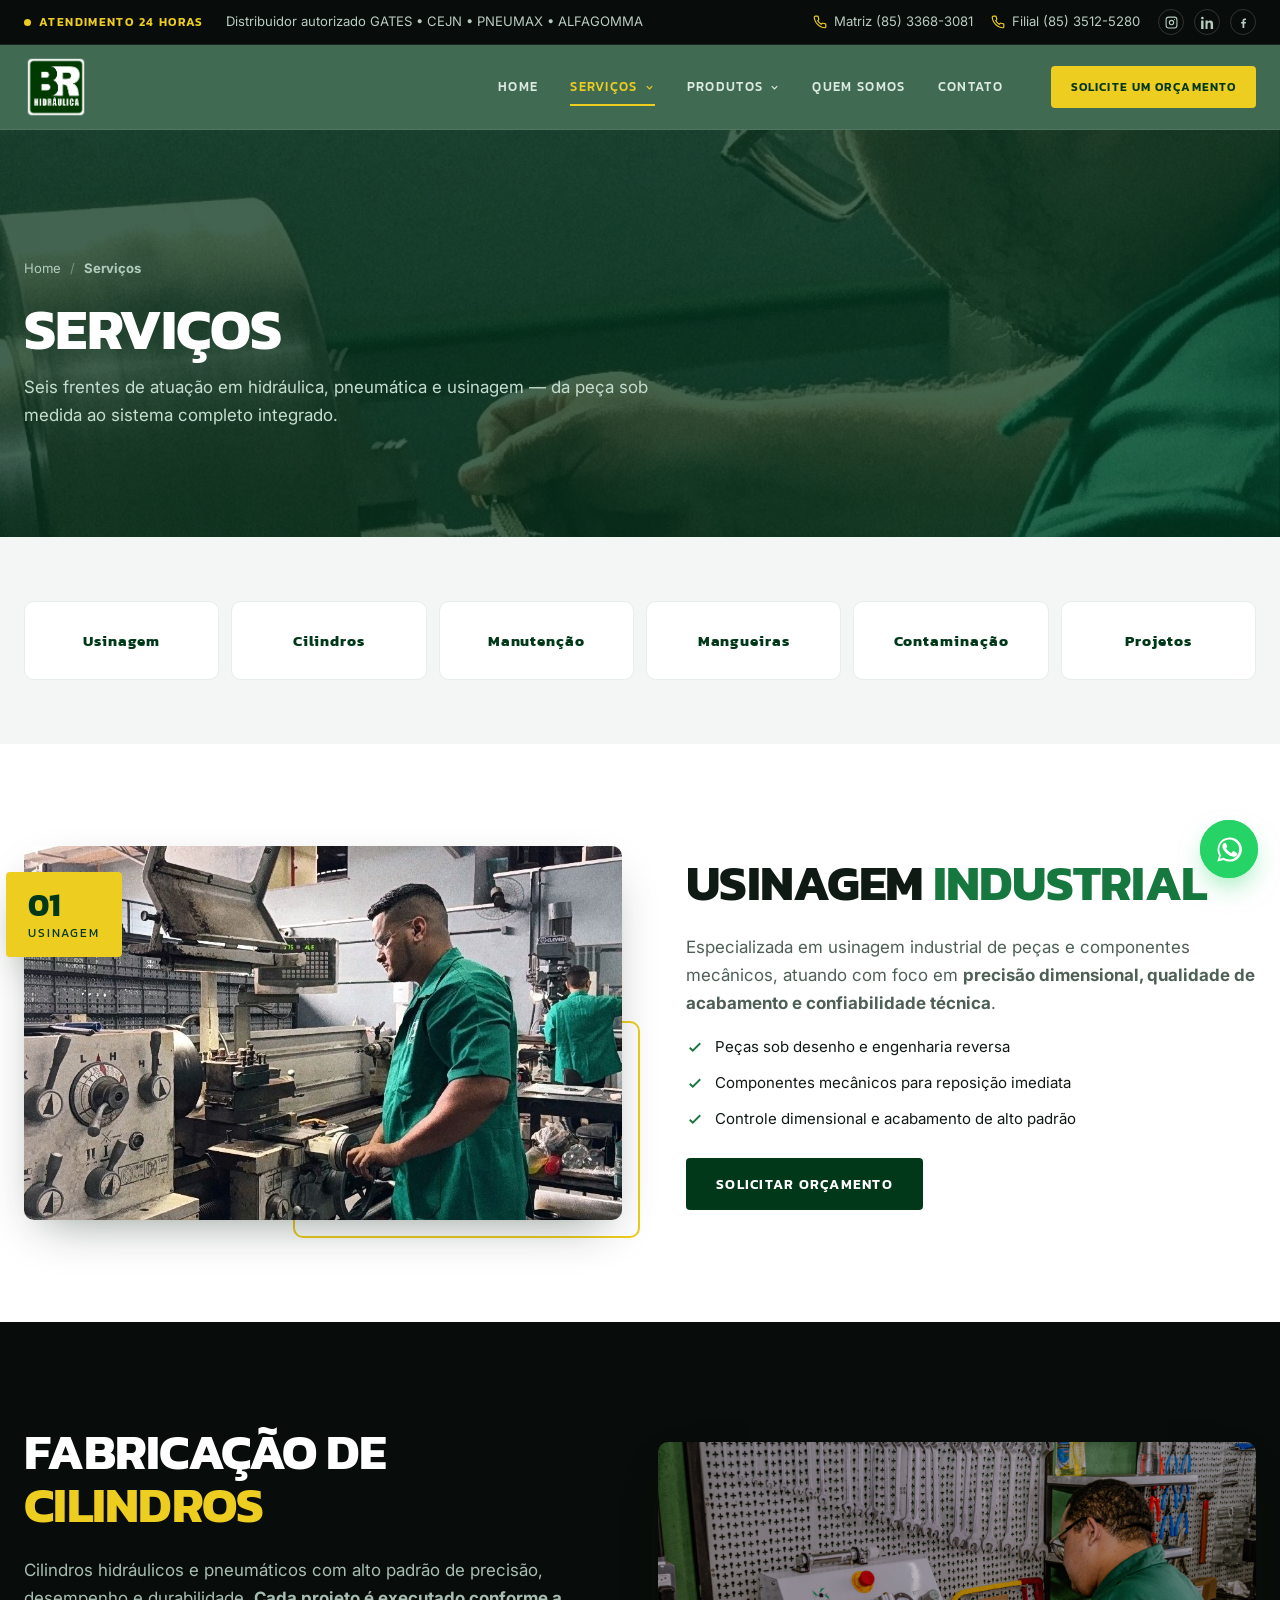
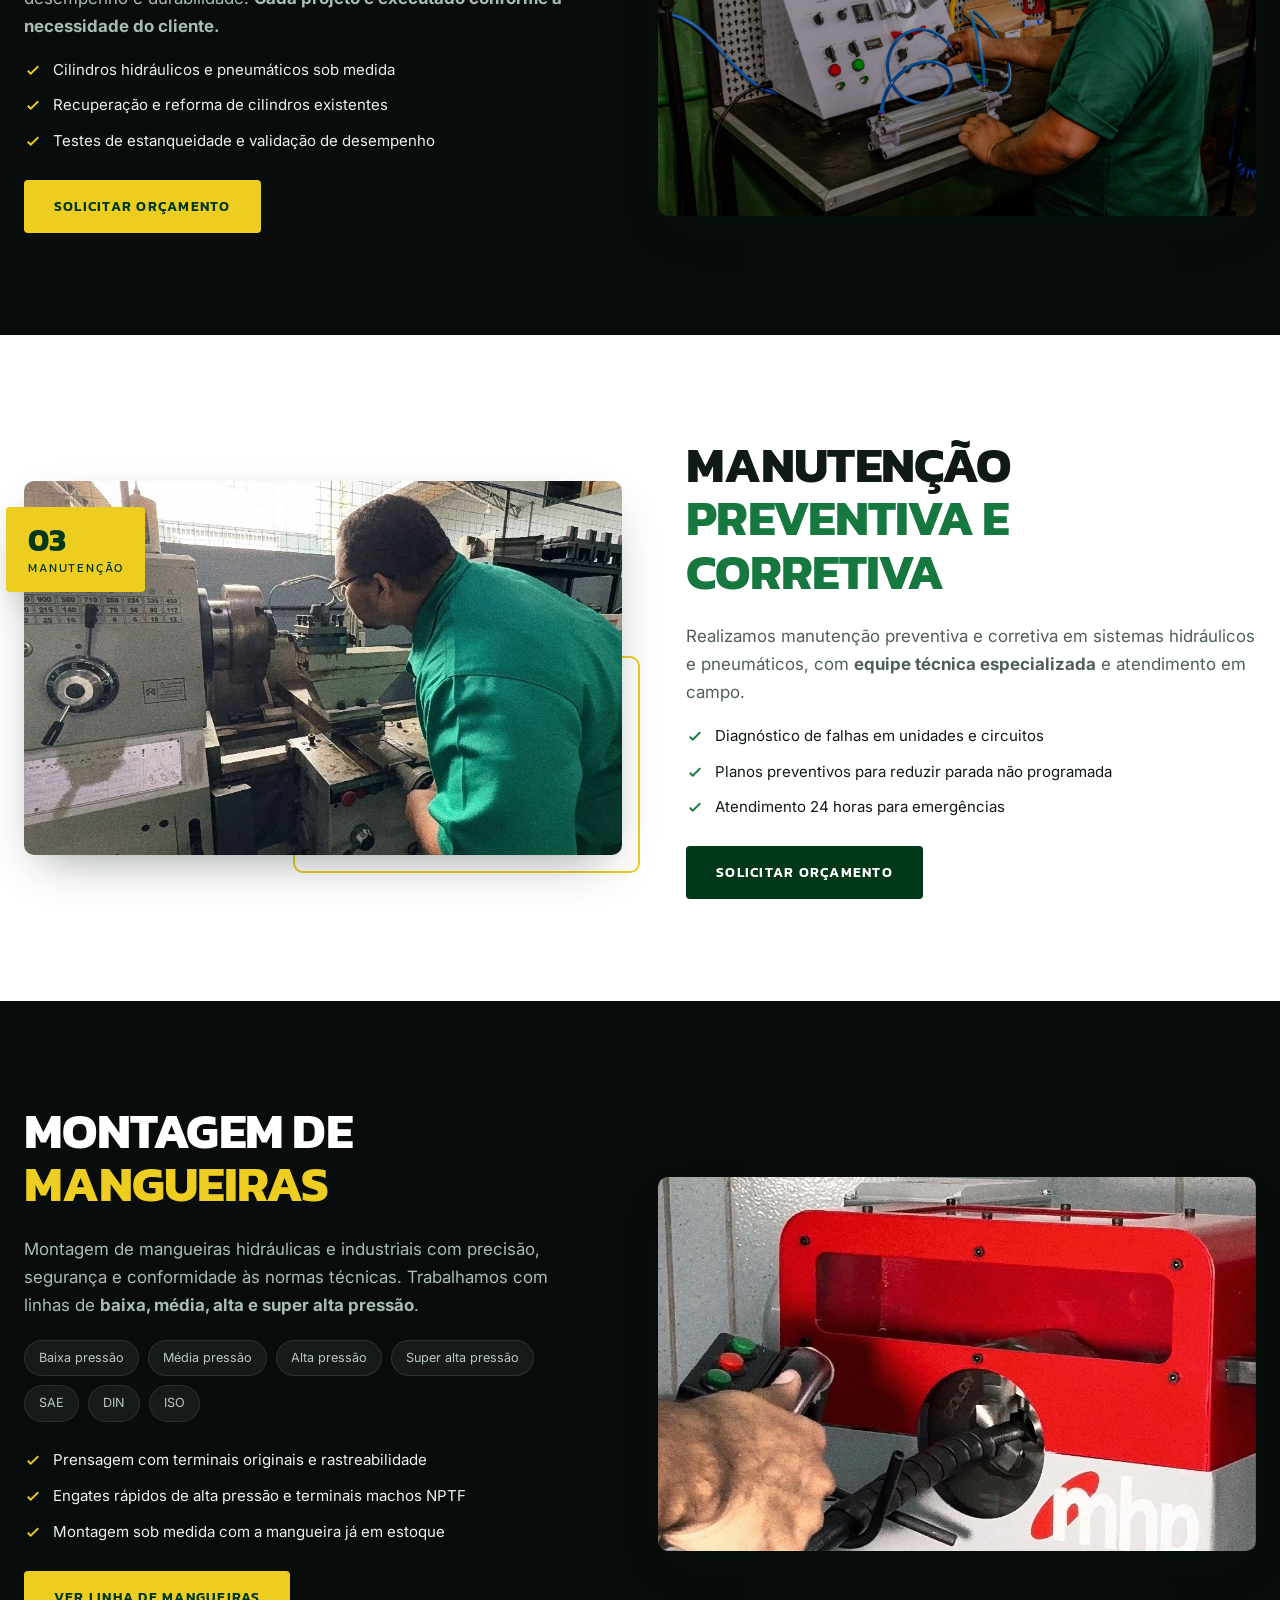
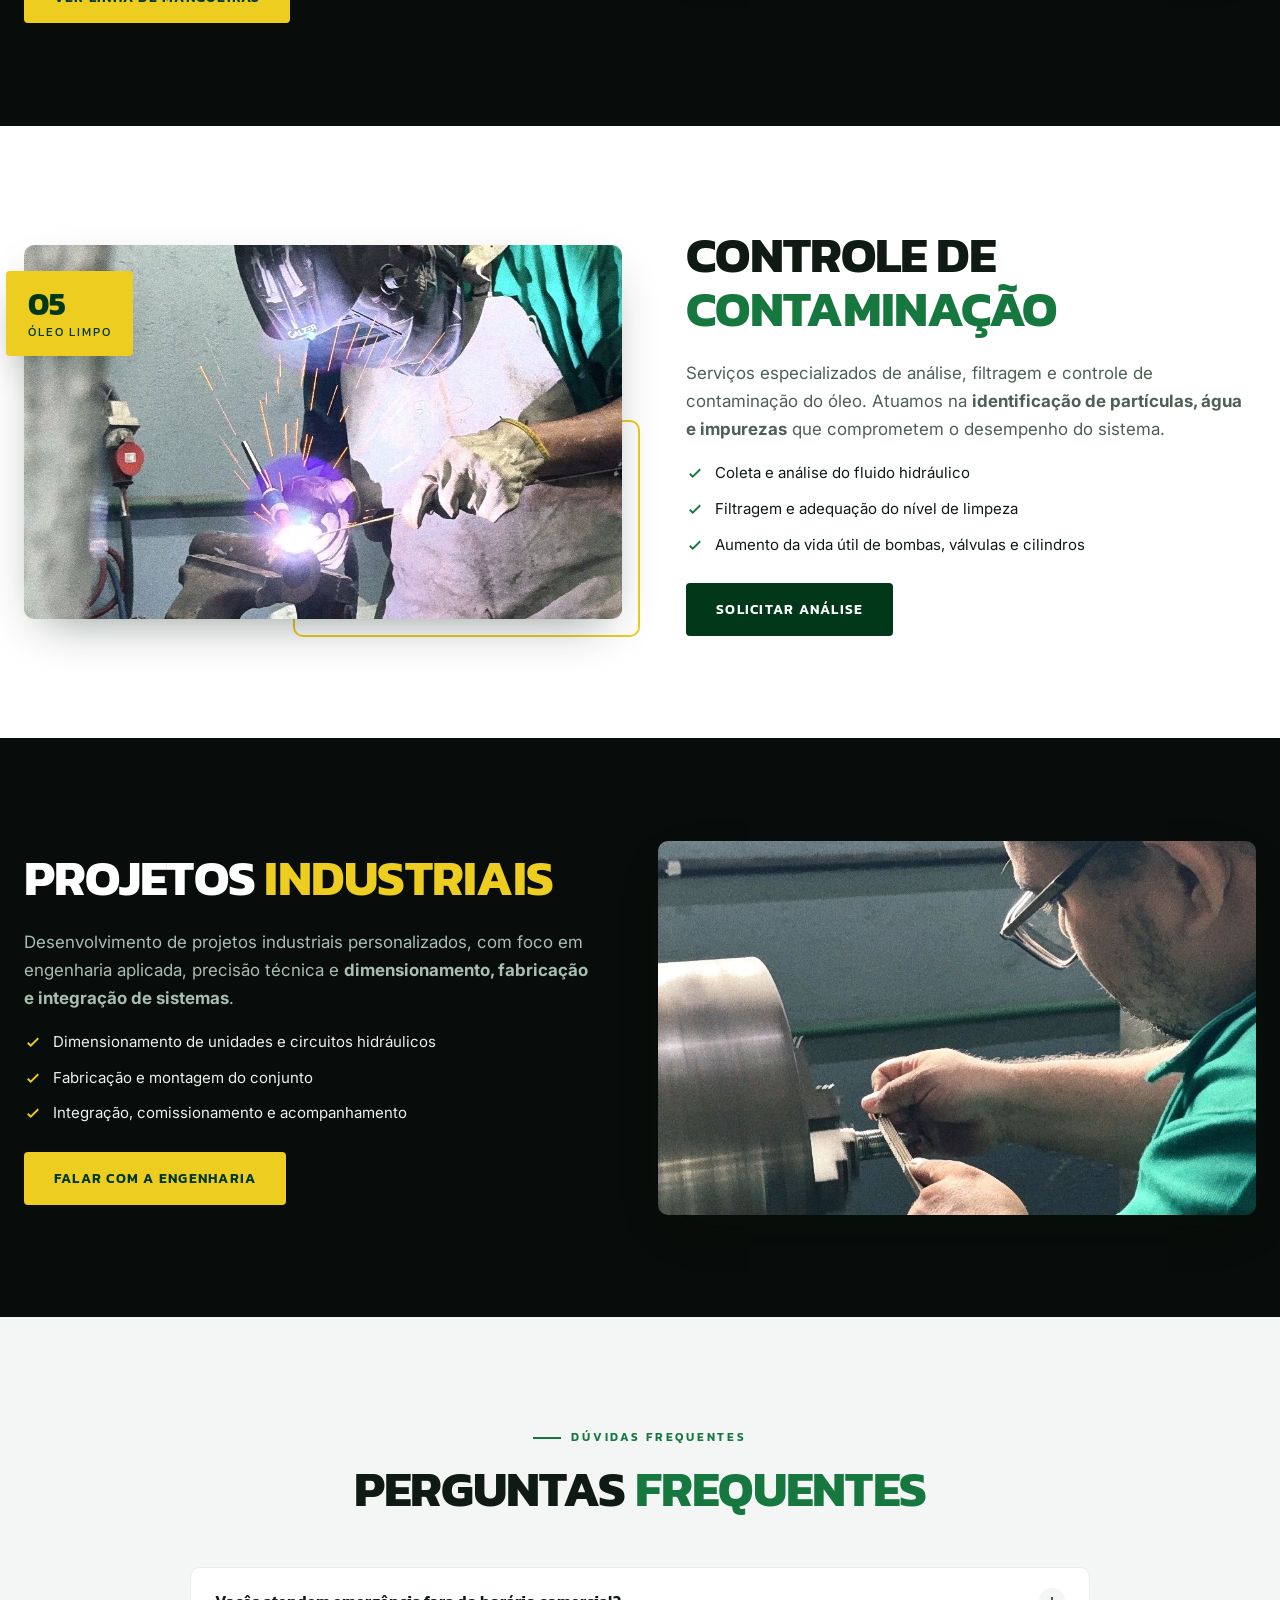
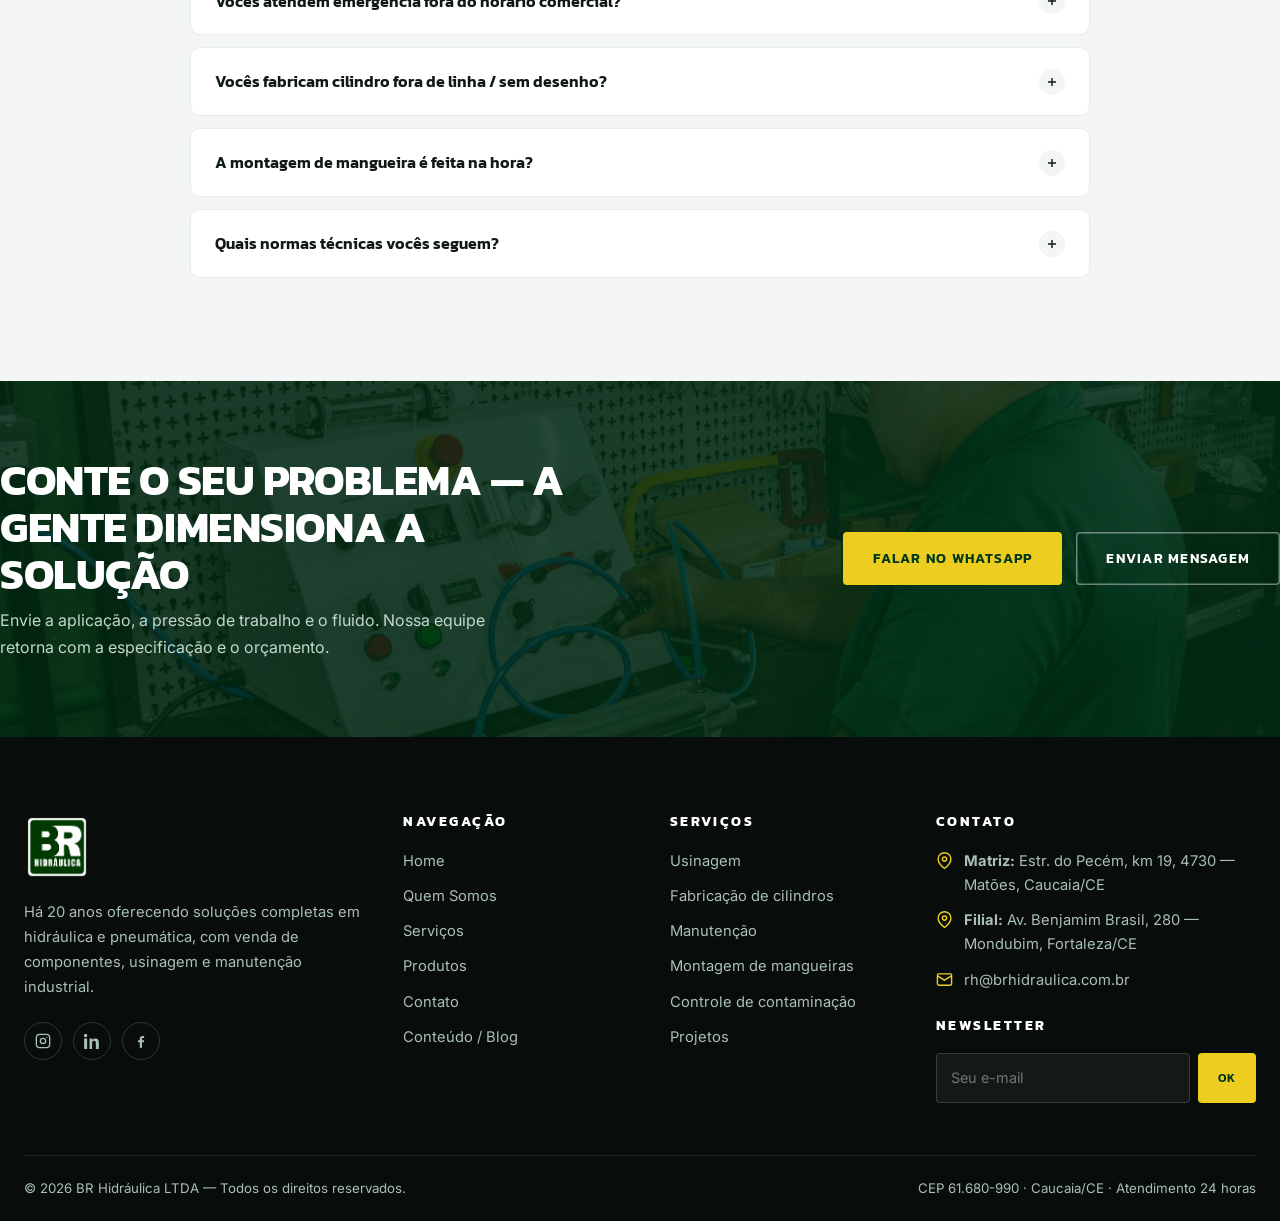
==== commit 165f3df8: "fix: conserta a imagem do servico" ====
--- a/servicos.html
+++ b/servicos.html
@@ -167,7 +167,7 @@
   <div class="wrap">
     <div class="about">
       <div class="about__media" data-reveal="left">
-        <div class="frame"><img src="assets/img/br hidráulica - parelho branco.jpg" alt="Centro de usinagem" loading="lazy"></div>
+        <div class="frame"><img src="assets/img/servico-usinagem.jpg" alt="Centro de usinagem" loading="lazy"></div>
         <div class="about__badge"><b>01</b><small>Usinagem</small></div>
       </div>
       <div data-reveal="right">
@@ -212,7 +212,7 @@
   <div class="wrap">
     <div class="about">
       <div class="about__media" data-reveal="left">
-        <div class="frame"><img src="assets/img/br hidráulica - pessoa trabalhando.jpg" alt="Manutenção de máquinas" loading="lazy"></div>
+        <div class="frame"><img src="assets/img/servico-manuntencao.jpg" alt="Manutenção de máquinas" loading="lazy"></div>
         <div class="about__badge"><b>03</b><small>Manutenção</small></div>
       </div>
       <div data-reveal="right">
